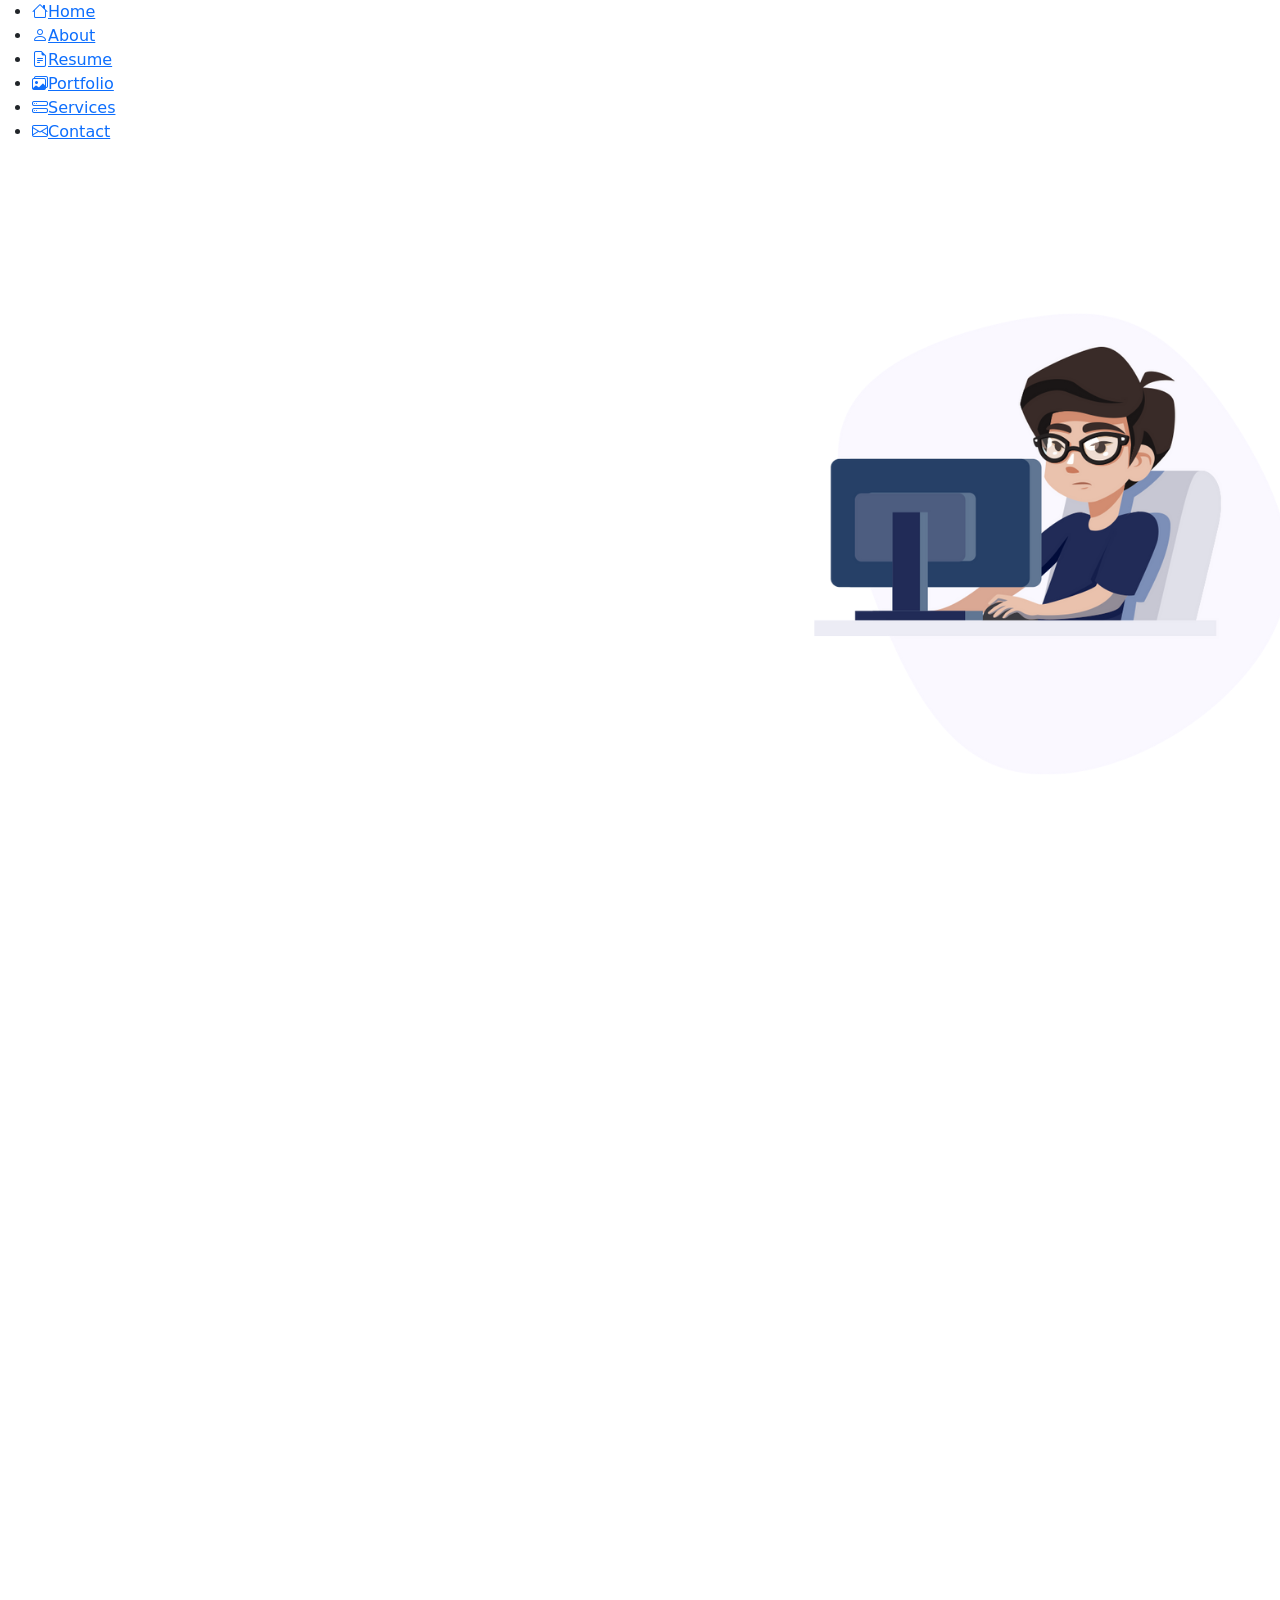
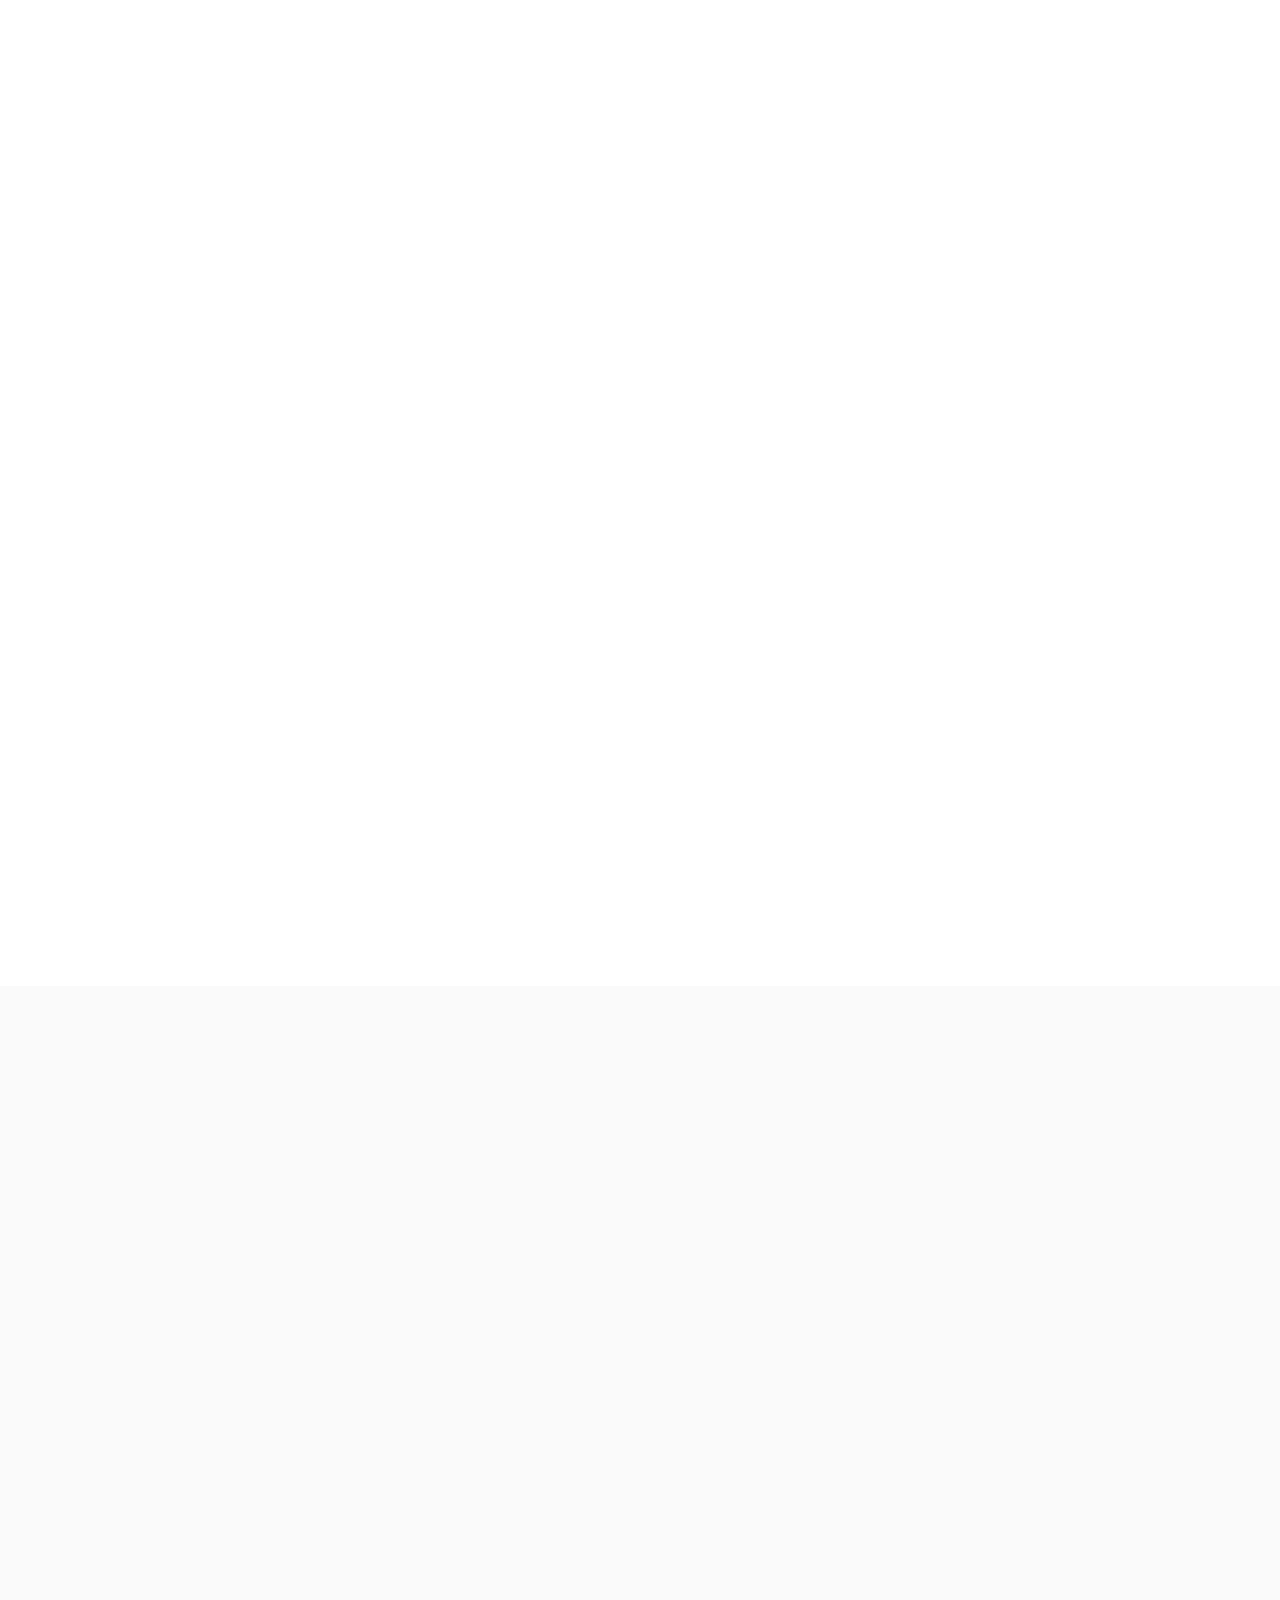
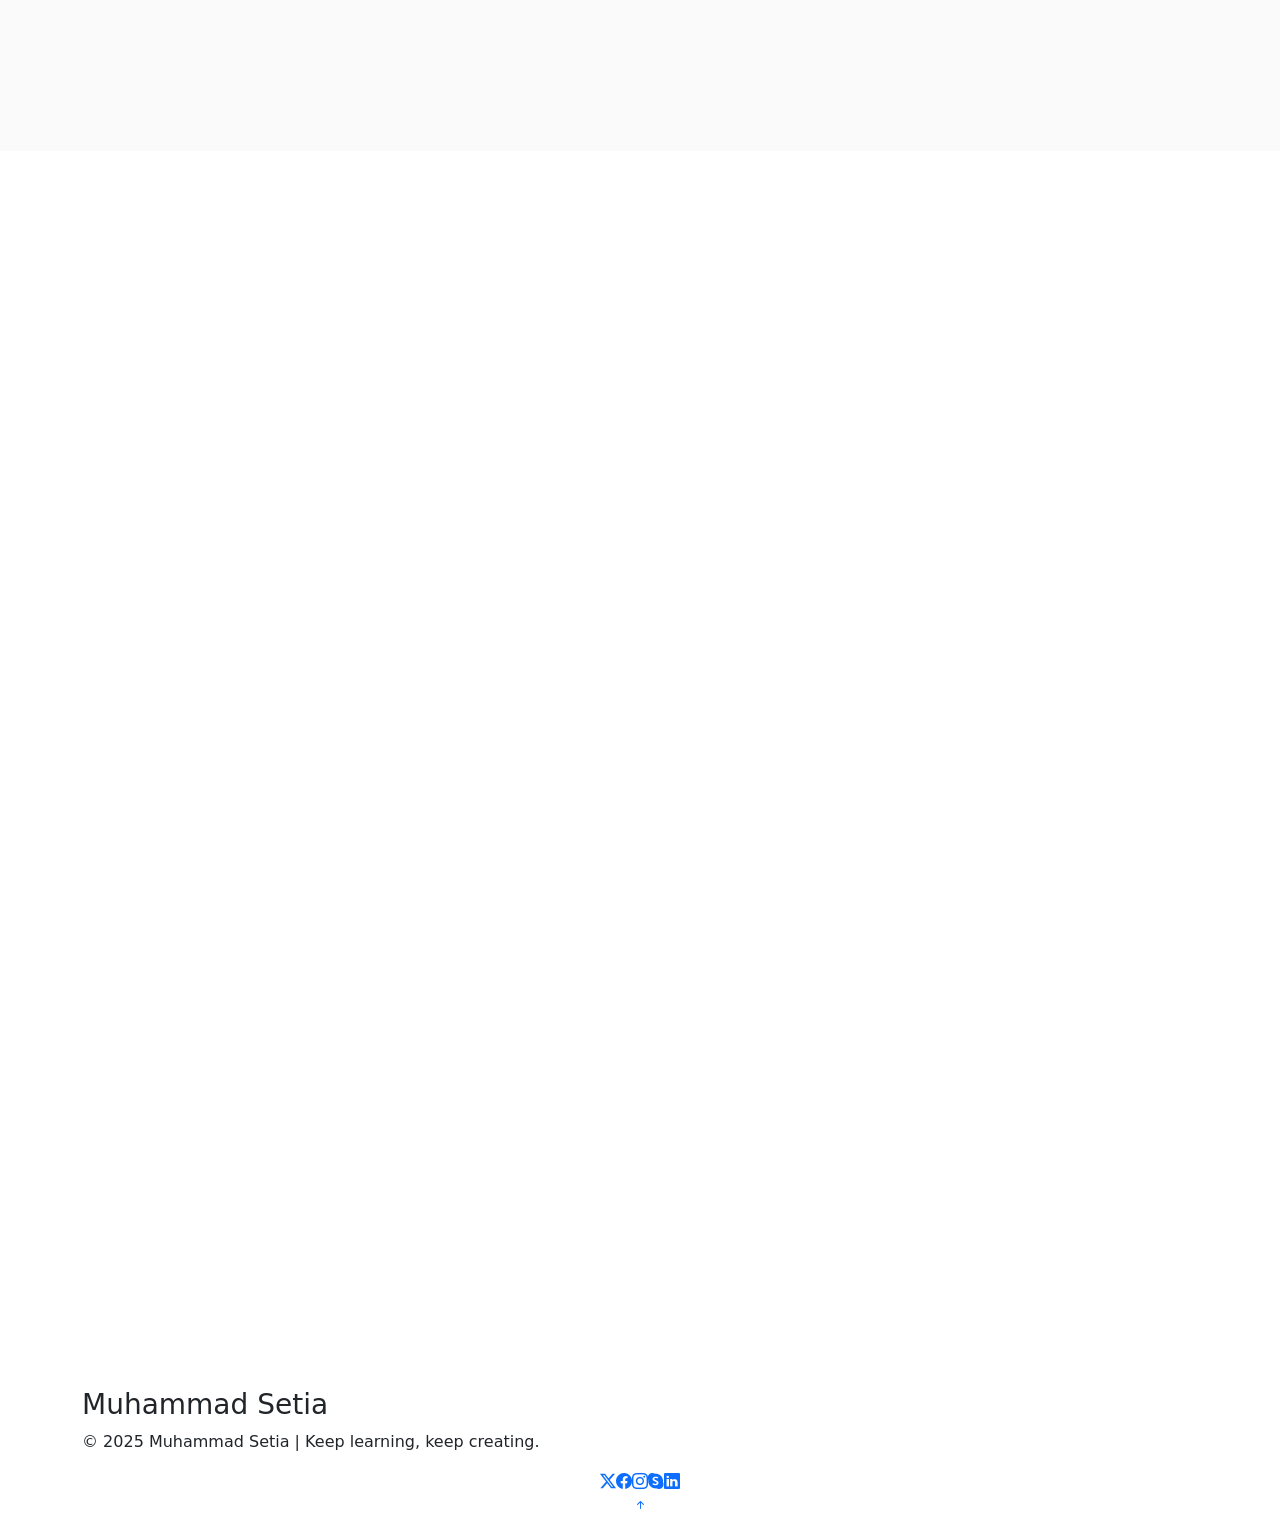
==== index.html @ 5c18238d "first" ====
<!DOCTYPE html>
<html lang="en">

<head>
  <meta charset="utf-8">
  <meta content="width=device-width, initial-scale=1.0" name="viewport">
  <title>Portofolio Muhammad Setia</title>
  <meta content="" name="description">
  <meta content="" name="keywords">

  <!-- Favicons -->
  <link href="assets/img/favicon.png" rel="icon">
  <link href="assets/img/apple-touch-icon.png" rel="apple-touch-icon">

  <!-- Fonts -->
  <link href="https://fonts.googleapis.com" rel="preconnect">
  <link href="https://fonts.gstatic.com" rel="preconnect" crossorigin>
  <link href="https://fonts.googleapis.com/css2?family=Roboto:ital,wght@0,100;0,300;0,400;0,500;0,700;0,900;1,100;1,300;1,400;1,500;1,700;1,900&family=Poppins:ital,wght@0,100;0,200;0,300;0,400;0,500;0,600;0,700;0,800;0,900;1,100;1,200;1,300;1,400;1,500;1,600;1,700;1,800;1,900&family=Raleway:ital,wght@0,100;0,200;0,300;0,400;0,500;0,600;0,700;0,800;0,900;1,100;1,200;1,300;1,400;1,500;1,600;1,700;1,800;1,900&display=swap" rel="stylesheet">

  <!-- Vendor CSS Files -->
  <link href="assets/vendor/bootstrap/css/bootstrap.min.css" rel="stylesheet">
  <link href="assets/vendor/bootstrap-icons/bootstrap-icons.css" rel="stylesheet">
  <link href="assets/vendor/aos/aos.css" rel="stylesheet">
  <link href="assets/vendor/glightbox/css/glightbox.min.css" rel="stylesheet">
  <link href="assets/vendor/swiper/swiper-bundle.min.css" rel="stylesheet">

  <!-- Main CSS File -->
  <link href="assets/css/main.css" rel="stylesheet">

</head>

<body class="index-page">

  <header id="header" class="header d-flex flex-column justify-content-center">

    <i class="header-toggle d-xl-none bi bi-list"></i>

    <nav id="navmenu" class="navmenu">
      <ul>
        <li><a href="#hero" class="active"><i class="bi bi-house navicon"></i><span>Home</span></a></li>
        <li><a href="#about"><i class="bi bi-person navicon"></i><span>About</span></a></li>
        <li><a href="#resume"><i class="bi bi-file-earmark-text navicon"></i><span>Resume</span></a></li>
        <li><a href="#portfolio"><i class="bi bi-images navicon"></i><span>Portfolio</span></a></li>
        <li><a href="#services"><i class="bi bi-hdd-stack navicon"></i><span>Services</span></a></li>
        <li><a href="#contact"><i class="bi bi-envelope navicon"></i><span>Contact</span></a></li>
      </ul>
    </nav>

  </header>

  <main class="main">

    <!-- Hero Section -->
    <section id="hero" class="hero section light-background">

      <img src="desain-ms.png" alt="">

      <div class="container" data-aos="zoom-out">
        <div class="row justify-content-center">
          <div class="col-lg-9">
            <h2>I'm Muhammad Setia</h2>
            <p>I'm a <span class="typed" data-typed-items="Web Developer, Freelancer, Programmer, Full Stack Developer">Programmer</span><span class="typed-cursor typed-cursor--blink" aria-hidden="true"></span></p>
            <div class="social-links">
              <a href="#"><i class="bi bi-twitter-x"></i></a>
              <a href="#"><i class="bi bi-facebook"></i></a>
              <a href="#"><i class="bi bi-instagram"></i></a>
              <a href="#"><i class="bi bi-linkedin"></i></a>
            </div>
          </div>
        </div>
      </div>

    </section><!-- /Hero Section -->

    <!-- About Section -->
    <section id="about" class="about section">

      <!-- Section Title -->
      <div class="container section-title" data-aos="fade-up">
        <h2>About</h2>
        <p>Saya adalah siswa SMK jurusan Pengembangan Perangkat Lunak dan Gim (PPLG) yang memiliki minat tinggi dalam bidang pemrograman, pengembangan web, dan teknologi informasi. Saya senang mempelajari hal-hal baru dan mengembangkan keterampilan dalam membuat aplikasi maupun sistem yang bermanfaat. </p>
      </div><!-- End Section Title -->

      <div class="container" data-aos="fade-up" data-aos-delay="100">

        <div class="row gy-4 justify-content-center">
          <div class="col-lg-4">
            <img src="gueh.jpg" class="img-fluid" alt="">
          </div>
          <div class="col-lg-8 content">
            <h2>Biodata saya </h2>
            <div class="row">
              <div class="col-lg-6">
                <ul>
                  <li><i class="bi bi-chevron-right"></i> <strong>Birthday:</strong> <span>17 Mei 2009</span></li>
                  <li><i class="bi bi-chevron-right"></i> <strong>Website:</strong> <span>www.simaput.sch.id</span></li>
                  <li><i class="bi bi-chevron-right"></i> <strong>Phone:</strong> <span>+62 819 4402 6350</span></li>
                  <li><i class="bi bi-chevron-right"></i> <strong>City:</strong> <span>Bandung, Indonesia</span></li>
                </ul>
              </div>
              <div class="col-lg-6">
                <ul>
                  <li><i class="bi bi-chevron-right"></i> <strong>Age:</strong> <span>16</span></li>
                  <li><i class="bi bi-chevron-right"></i> <strong>Degree:</strong> <span>Junior</span></li>
                  <li><i class="bi bi-chevron-right"></i> <strong>Email:</strong> <span>Msb.muhammad17@Gmail.com</span></li>
                  <li><i class="bi bi-chevron-right"></i> <strong>Freelance:</strong> <span>Available</span></li>
                </ul>
              </div>
            </div>
            <p class="py-3">
              <!-- ini adalah untuk teks -->
            </p>
          </div>
        </div>

      </div>

    </section><!-- /About Section -->

    <!-- Stats Section -->
    <section id="stats" class="stats section">

      <div class="container" data-aos="fade-up" data-aos-delay="100">

        <div class="row gy-4">

          <!-- <div class="col-lg-3 col-md-6 d-flex flex-column align-items-center">
            <i class="bi bi-emoji-smile"></i>
            <div class="stats-item">
              <span data-purecounter-start="0" data-purecounter-end="232" data-purecounter-duration="1" class="purecounter"></span>
              <p>Happy Clients</p>
            </div>
          </div End Stats Item 

          <div class="col-lg-3 col-md-6 d-flex flex-column align-items-center">
            <i class="bi bi-journal-richtext"></i>
            <div class="stats-item">
              <span data-purecounter-start="0" data-purecounter-end="521" data-purecounter-duration="1" class="purecounter"></span>
              <p>Projects</p>
            </div>
          </div> End Stats Item 

          <div class="col-lg-3 col-md-6 d-flex flex-column align-items-center">
            <i class="bi bi-headset"></i>
            <div class="stats-item">
              <span data-purecounter-start="0" data-purecounter-end="1463" data-purecounter-duration="1" class="purecounter"></span>
              <p>Hours Of Support</p>
            </div>
          </div> End Stats Item 

          <div class="col-lg-3 col-md-6 d-flex flex-column align-items-center">
            <i class="bi bi-people"></i>
            <div class="stats-item">
              <span data-purecounter-start="0" data-purecounter-end="15" data-purecounter-duration="1" class="purecounter"></span>
              <p>Hard Workers</p>
            </div>
          </div>End Stats Item -->

        </div>

      </div>

    </section><!-- /Stats Section -->

    <!-- Skills Section -->
    <section id="skills" class="skills section">

      <!-- Section Title -->
      <div class="container section-title" data-aos="fade-up">
        <h2>Skills</h2>
        <p>ini adalah daftar keterampilan saya</p>
      </div><!-- End Section Title -->

      <div class="container" data-aos="fade-up" data-aos-delay="100">

        <div class="row skills-content skills-animation">

          <div class="col-lg-6">

            <div class="progress">
              <span class="skill"><span>HTML</span> <i class="val">100%</i></span>
              <div class="progress-bar-wrap">
                <div class="progress-bar" role="progressbar" aria-valuenow="100" aria-valuemin="0" aria-valuemax="100"></div>
              </div>
            </div><!-- End Skills Item -->

            <div class="progress">
              <span class="skill"><span>CSS</span> <i class="val">90%</i></span>
              <div class="progress-bar-wrap">
                <div class="progress-bar" role="progressbar" aria-valuenow="90" aria-valuemin="0" aria-valuemax="100"></div>
              </div>
            </div><!-- End Skills Item -->

            <div class="progress">
              <span class="skill"><span>JavaScript</span> <i class="val">75%</i></span>
              <div class="progress-bar-wrap">
                <div class="progress-bar" role="progressbar" aria-valuenow="75" aria-valuemin="0" aria-valuemax="100"></div>
              </div>
            </div><!-- End Skills Item -->

          </div>

          <div class="col-lg-6">

            <div class="progress">
              <span class="skill"><span>PHP</span> <i class="val">80%</i></span>
              <div class="progress-bar-wrap">
                <div class="progress-bar" role="progressbar" aria-valuenow="80" aria-valuemin="0" aria-valuemax="100"></div>
              </div>
            </div><!-- End Skills Item -->

            <div class="progress">
              <span class="skill"><span>WordPress/CMS</span> <i class="val">90%</i></span>
              <div class="progress-bar-wrap">
                <div class="progress-bar" role="progressbar" aria-valuenow="90" aria-valuemin="0" aria-valuemax="100"></div>
              </div>
            </div><!-- End Skills Item -->

            <div class="progress">
              <span class="skill"><span>Photoshop</span> <i class="val">55%</i></span>
              <div class="progress-bar-wrap">
                <div class="progress-bar" role="progressbar" aria-valuenow="55" aria-valuemin="0" aria-valuemax="100"></div>
              </div>
            </div><!-- End Skills Item -->

          </div>

        </div>

      </div>

    </section><!-- /Skills Section -->

    <!-- Resume Section -->
    <section id="resume" class="resume section">

      <!-- Section Title -->
      <div class="container section-title" data-aos="fade-up">
        <h2>Resume</h2>
        <p>ini adalah perjalanan saya</p>
      </div><!-- End Section Title -->

      <div class="container">

        <div class="row">

<div class="col-lg-6" data-aos="fade-up" data-aos-delay="100">
  <h3 class="resume-title">Ringkasan</h3>
  <div class="resume-item pb-0">
    <h4>Muhammad Setia</h4>
    <p><em>Siswa jurusan Pengembangan Perangkat Lunak dan Gim (PPLG) yang berfokus pada pengembangan web, desain antarmuka (UI/UX), dan pembuatan aplikasi berbasis web. Terbiasa menggunakan HTML, CSS, JavaScript, dan PHP untuk membangun tampilan dan fungsi website yang responsif serta menarik.</em></p>
    <ul>
      <li>Bandung, Indonesia</li>
      <li>Msb.muhammad17@gmail.com</li>
      <li>Tersedia untuk proyek freelance dan kolaborasi</li>
    </ul>
  </div>
  
  <h3 class="resume-title">Pendidikan</h3>
  <div class="resume-item">
    <h4>SMK Jurusan Pengembangan Perangkat Lunak dan Gim (PPLG)</h4>
    <h5>2023 - Sekarang</h5>
    <p><em>SMK Mahaputra</em></p>
    <p>Mempelajari dasar-dasar pemrograman, pengembangan aplikasi web, desain antarmuka, serta pengelolaan basis data menggunakan MySQL.</p>
  </div>

  <div class="resume-item">
    <h4>Pelatihan & Sertifikasi</h4>
    <h5>2024</h5>
    <p><em>Kursus Online & Pelatihan Mandiri</em></p>
    <p>Mengikuti pelatihan mandiri di bidang pengembangan web (HTML, CSS, JavaScript) dan CMS seperti WordPress untuk memperdalam kemampuan desain dan development.</p>
  </div>
</div>

<div class="col-lg-6" data-aos="fade-up" data-aos-delay="200">
  <h3 class="resume-title">Pengalaman & Proyek</h3>
  
  <div class="resume-item">
    <h4>Web Developer (Freelance)</h4>
    <h5>2024 - Sekarang</h5>
    <p><em>Proyek Mandiri & Kolaborasi Kecil</em></p>
    <ul>
      <li>Mendesain dan membangun website portofolio pribadi menggunakan HTML, CSS, dan JavaScript.</li>
      <li>Mengembangkan website makanan ringan “Snac n Pac” dengan fitur kategori makanan (manis, asin, pedas).</li>
      <li>Mengoptimalkan tampilan UI agar responsif di berbagai perangkat.</li>
    </ul>
  </div>

  <div class="resume-item">
    <h4>UI/UX Designer (Proyek Sekolah)</h4>
    <h5>2023</h5>
    <p><em>Tim Proyek RPL</em></p>
    <ul>
      <li>Membuat wireframe dan prototipe aplikasi berbasis web menggunakan Figma.</li>
      <li>Berkontribusi dalam desain antarmuka aplikasi kasir sederhana berbasis PHP dan MySQL.</li>
      <li>Bekerja sama dengan tim dalam merancang pengalaman pengguna yang lebih mudah dan efisien.</li>
    </ul>
  </div>
</div>

    </section><!-- /Resume Section -->

<!-- Portfolio Section -->
<section id="portfolio" class="portfolio section" style="padding: 60px 0; background-color: #fafafa;">
  <div class="container" data-aos="fade-up">

    <div class="section-title text-center mb-5">
      <h2>Portfolio</h2>
      <p>Kumpulan hasil karya saya dalam bidang desain web, UI/UX, dan proyek teknologi sederhana.</p>
    </div>

    <ul class="nav justify-content-center mb-4" id="portfolio-filters">
      <li class="nav-item mx-2"><a class="nav-link active" href="#" data-filter="all">Semua</a></li>
      <li class="nav-item mx-2"><a class="nav-link" href="#" data-filter="web">Web Design</a></li>
      <li class="nav-item mx-2"><a class="nav-link" href="#" data-filter="hardware">Hardware</a></li>
      <li class="nav-item mx-2"><a class="nav-link" href="#" data-filter="bootstrap">Game</a></li>
    </ul>

    <div class="row g-4" id="portfolio-container">

      <!-- Web Design -->
      <div class="col-lg-4 col-md-6 portfolio-item" data-category="web">
        <div class="card border-0 shadow-sm h-100">
          <img src="snac n pac.JPG" class="card-img-top" alt="Website Snac n Pac">
          <div class="card-body text-center">
            <h5 class="card-title">Website Snac n Pac</h5>
            <p class="card-text">Website makanan ringan dengan kategori rasa manis, asin, dan pedas.</p>
            <a href="assets/img/portfolio/snac n pac.JPG" class="btn btn-outline-primary btn-sm" target="_blank">Lihat Lengkap</a>
          </div>
        </div>
      </div>

      <!-- Hardware Project -->
      <div class="col-lg-4 col-md-6 portfolio-item" data-category="hardware">
        <div class="card border-0 shadow-sm h-100">
          <img src="arduino.jpg" class="card-img-top" alt="Alat Anti Maling">
          <div class="card-body text-center">
            <h5 class="card-title">Alat Anti Maling</h5>
            <p class="card-text">Alat keamanan sederhana berbasis Arduino Uno dan sensor gerak yang mendeteksi pergerakan mencurigakan.</p>
            <a href="assets/img/portfolio/arduino.jpg" class="btn btn-outline-primary btn-sm" target="_blank">Lihat Lengkap</a>
          </div>
        </div>
      </div>

      <!-- Bootstrap Project -->
      <div class="col-lg-4 col-md-6 portfolio-item" data-category="bootstrap">
        <div class="card border-0 shadow-sm h-100">
          <img src="portfolio.JPG" class="card-img-top" alt="Website Statis Bootstrap">
          <div class="card-body text-center">
            <h5 class="card-title">Website Statis Bootstrap</h5>
            <p class="card-text">Web portfolio pribadi yang dibuat menggunakan Bootstrap dengan desain responsif dan modern.</p>
            <a href="assets/img/portfolio/portfolio.JPG" class="btn btn-outline-primary btn-sm" target="_blank">Lihat Lengkap</a>
          </div>
        </div>
      </div>

    </div>
  </div>

  <script>
    // Filter sederhana menggunakan JavaScript
    const filters = document.querySelectorAll('#portfolio-filters a');
    const items = document.querySelectorAll('.portfolio-item');

    filters.forEach(filter => {
      filter.addEventListener('click', e => {
        e.preventDefault();
        const category = filter.getAttribute('data-filter');

        filters.forEach(f => f.classList.remove('active'));
        filter.classList.add('active');

        items.forEach(item => {
          if (category === 'all' || item.getAttribute('data-category') === category) {
            item.style.display = 'block';
          } else {
            item.style.display = 'none';
          }
        });
      });
    });
  </script>
</section>
<!-- End Portfolio Section -->


    <!-- Services Section -->
<section id="services" class="services section">

  <!-- Section Title -->
  <div class="container section-title" data-aos="fade-up">
    <h2>Layanan</h2>
    <p>Saya menyediakan berbagai layanan seputar pembuatan dan desain website, mulai dari tampilan hingga fungsionalitas yang responsif dan modern.</p>
  </div><!-- End Section Title -->

  <div class="container">

    <div class="row gy-4">

      <div class="col-lg-4 col-md-6" data-aos="fade-up" data-aos-delay="100">
        <div class="service-item item-cyan position-relative">
          <div class="icon">
            <i class="bi bi-window-stack"></i>
          </div>
          <h3>Desain UI/UX</h3>
          <p>Membuat desain antarmuka yang bersih, menarik, dan mudah digunakan untuk meningkatkan pengalaman pengguna di setiap platform.</p>
        </div>
      </div><!-- End Service Item -->

      <div class="col-lg-4 col-md-6" data-aos="fade-up" data-aos-delay="200">
        <div class="service-item item-orange position-relative">
          <div class="icon">
            <i class="bi bi-wordpress"></i>
          </div>
          <h3>Website WordPress</h3>
          <p>Membangun website menggunakan WordPress, lengkap dengan pengaturan tema, plugin, dan optimasi dasar agar siap digunakan.</p>
        </div>
      </div><!-- End Service Item -->

      <div class="col-lg-4 col-md-6" data-aos="fade-up" data-aos-delay="300">
        <div class="service-item item-teal position-relative">
          <div class="icon">
            <i class="bi bi-palette"></i>
          </div>
          <h3>Desain Grafis Web</h3>
          <p>Mendesain elemen visual seperti banner, ikon, dan ilustrasi pendukung agar tampilan website lebih menarik dan konsisten.</p>
        </div>
      </div><!-- End Service Item -->

      <div class="col-lg-4 col-md-6" data-aos="fade-up" data-aos-delay="400">
        <div class="service-item item-red position-relative">
          <div class="icon">
            <i class="bi bi-phone"></i>
          </div>
          <h3>Desain Responsif</h3>
          <p>Menyesuaikan tampilan website agar tetap rapi dan berfungsi optimal di berbagai perangkat, baik desktop maupun smartphone.</p>
        </div>
      </div><!-- End Service Item -->

      <div class="col-lg-4 col-md-6" data-aos="fade-up" data-aos-delay="500">
        <div class="service-item item-indigo position-relative">
          <div class="icon">
            <i class="bi bi-gear"></i>
          </div>
          <h3>Maintenance Website</h3>
          <p>Membantu melakukan pembaruan konten, plugin, serta memperbaiki bug kecil agar website tetap stabil dan aman digunakan.</p>
        </div>
      </div><!-- End Service Item -->

      <div class="col-lg-4 col-md-6" data-aos="fade-up" data-aos-delay="600">
        <div class="service-item item-pink position-relative">
          <div class="icon">
            <i class="bi bi-rocket"></i>
          </div>
          <h3>Optimasi Kecepatan</h3>
          <p>Meningkatkan performa website agar lebih cepat diakses dengan teknik optimasi gambar, caching, dan efisiensi kode.</p>
        </div>
      </div><!-- End Service Item -->

    </div>

  </div>

</section><!-- /Services Section -->


<!-- Testimonials Section -->
<section id="testimonials" class="testimonials section">

  <!-- Section Title -->
  <div class="container section-title" data-aos="fade-up">
    <h2>Testimonials</h2>
    <p>Beberapa komentar dari orang-orang yang pernah bekerja sama atau menggunakan hasil karya saya.</p>
  </div><!-- End Section Title -->

  <div class="container" data-aos="fade-up" data-aos-delay="100">

    <div class="swiper init-swiper">
      <script type="application/json" class="swiper-config">
        {
          "loop": true,
          "speed": 600,
          "autoplay": { "delay": 5000 },
          "slidesPerView": "auto",
          "pagination": {
            "el": ".swiper-pagination",
            "type": "bullets",
            "clickable": true
          }
        }
      </script>
      <div class="swiper-wrapper">

        <!-- Testimoni 1 -->
        <div class="swiper-slide">
          <div class="testimonial-item">
            <div class="row gy-4 justify-content-center">
              <div class="col-lg-6">
                <div class="testimonial-content">
                  <p>
                    <i class="bi bi-quote quote-icon-left"></i>
                    <span>Setia orangnya sabar dan detail waktu bantuin saya bikin website portfolio. Hasilnya sesuai keinginan, tampilannya clean dan responsif.</span>
                    <i class="bi bi-quote quote-icon-right"></i>
                  </p>
                  <h3>Rizky </h3>
                  <h4>Teman Sekelas / Klien Website Pribadi</h4>
                  <div class="stars">
                    <i class="bi bi-star-fill"></i><i class="bi bi-star-fill"></i><i class="bi bi-star-fill"></i><i class="bi bi-star-fill"></i><i class="bi bi-star-fill"></i>
                  </div>
                </div>
              </div>
              <div class="col-lg-2 text-center">
                <img src="" class="img-fluid testimonial-img" alt="Rizky ">
              </div>
            </div>
          </div>
        </div><!-- End testimonial item -->

        <!-- Testimoni 2 -->
        <div class="swiper-slide">
          <div class="testimonial-item">
            <div class="row gy-4 justify-content-center">
              <div class="col-lg-6">
                <div class="testimonial-content">
                  <p>
                    <i class="bi bi-quote quote-icon-left"></i>
                    <span>Waktu kerja bareng di proyek aplikasi kasir sekolah, Setia cepat tanggap kalau ada revisi dan selalu kasih ide yang bagus.</span>
                    <i class="bi bi-quote quote-icon-right"></i>
                  </p>
                  <h3>Kyo</h3>
                  <h4>Rekan Tim Proyek RPL</h4>
                  <div class="stars">
                    <i class="bi bi-star-fill"></i><i class="bi bi-star-fill"></i><i class="bi bi-star-fill"></i><i class="bi bi-star-fill"></i><i class="bi bi-star-fill"></i>
                  </div>
                </div>
              </div>  
              <div class="col-lg-2 text-center">
                <img src="" class="img-fluid testimonial-img" alt="Kyo">
              </div>
            </div>
          </div>
        </div><!-- End testimonial item -->

        <!-- Testimoni 3 -->
        <div class="swiper-slide">
          <div class="testimonial-item">
            <div class="row gy-4 justify-content-center">
              <div class="col-lg-6">
                <div class="testimonial-content">
                  <p>
                    <i class="bi bi-quote quote-icon-left"></i>
                    <span>Setia punya ide desain yang fresh dan bisa menyesuaikan kebutuhan user. Website yang dia buat tampil menarik tapi tetap ringan.</span>
                    <i class="bi bi-quote quote-icon-right"></i>
                  </p>
                  <h3>Pak Taufik</h3>
                  <h4>Guru Pembimbing RPL</h4>
                  <div class="stars">
                    <i class="bi bi-star-fill"></i><i class="bi bi-star-fill"></i><i class="bi bi-star-fill"></i><i class="bi bi-star-fill"></i><i class="bi bi-star-fill"></i>
                  </div>
                </div>
              </div>
              <div class="col-lg-2 text-center">
                <img src="" class="img-fluid testimonial-img" alt="Pak Taufik">
              </div>
            </div>
          </div>
        </div><!-- End testimonial item -->

      </div>
      <div class="swipe" ></div>


    <!-- Contact Section -->
    <section id="contact" class="contact section">

      <!-- Section Title -->
      <div class="container section-title" data-aos="fade-up">
        <h2>Contact</h2>
        <p>hubungi saya disini </p>
      </div><!-- End Section Title -->

      <div class="container" data-aos="fade" data-aos-delay="100">

        <div class="row gy-4">

          <div class="col-lg-4">
            <div class="info-item d-flex" data-aos="fade-up" data-aos-delay="200">
              <i class="bi bi-geo-alt flex-shrink-0"></i>
              <div>
                <h3>Address</h3>
                <p>Desa sukamukti, Kec. katapang, Kab. bandung</p>
              </div>
            </div><!-- End Info Item -->

            <div class="info-item d-flex" data-aos="fade-up" data-aos-delay="300">
              <i class="bi bi-telephone flex-shrink-0"></i>
              <div>
                <h3>Call Us</h3>
                <p>+62 819 4402 6350</p>
              </div>
            </div><!-- End Info Item -->

            <div class="info-item d-flex" data-aos="fade-up" data-aos-delay="400">
              <i class="bi bi-envelope flex-shrink-0"></i>
              <div>
                <h3>Email Us</h3>
                <p>msb.muhammad17@gmail.com</p>
              </div>
            </div><!-- End Info Item -->

          </div>

          <div class="col-lg-8">
            <form action="forms/contact.php" method="post" class="php-email-form" data-aos="fade-up" data-aos-delay="200">
              <div class="row gy-4">

                <div class="col-md-6">
                  <input type="text" name="name" class="form-control" placeholder="Your Name" required="">
                </div>

                <div class="col-md-6 ">
                  <input type="email" class="form-control" name="email" placeholder="Your Email" required="">
                </div>

                <div class="col-md-12">
                  <input type="text" class="form-control" name="subject" placeholder="Subject" required="">
                </div>

                <div class="col-md-12">
                  <textarea class="form-control" name="message" rows="6" placeholder="Message" required=""></textarea>
                </div>

                <div class="col-md-12 text-center">
                  <div class="loading">Loading</div>
                  <div class="error-message"></div>
                  <div class="sent-message">Your message has been sent. Thank you!</div>

                  <button type="submit">Send Message</button>
                </div>

              </div>
            </form>
          </div><!-- End Contact Form -->

        </div>

      </div>

    </section><!-- /Contact Section -->

  </main>

  <footer id="footer" class="footer position-relative light-background">
    <div class="container">
      <h3 class="sitename">Muhammad Setia</h3>
  <p>© 2025 Muhammad Setia | Keep learning, keep creating.</p>
      <div class="social-links d-flex justify-content-center">
        <a href=""><i class="bi bi-twitter-x"></i></a>
        <a href=""><i class="bi bi-facebook"></i></a>
        <a href=""><i class="bi bi-instagram"></i></a>
        <a href=""><i class="bi bi-skype"></i></a>
        <a href=""><i class="bi bi-linkedin"></i></a>
      </div>
      <!-- <div class="container">
        <div class="copyright">
          <span>Copyright</span> <strong class="px-1 sitename">Alex Smith</strong> <span>All Rights Reserved</span>
        </div>
        <div class="credits">
          Designed by <a href="https://bootstrapmade.com/">BootstrapMade</a> Distribuited by <a href="https://themewagon.com">ThemeWagon</a>
        </div>
      </div>
    </div>
  </footer> -->

  <!-- Scroll Top -->
  <a href="#" id="scroll-top" class="scroll-top d-flex align-items-center justify-content-center"><i class="bi bi-arrow-up-short"></i></a>

  <!-- Preloader -->
  <div id="preloader"></div>

  <!-- Vendor JS Files -->
  <script src="assets/vendor/bootstrap/js/bootstrap.bundle.min.js"></script>
  <script src="assets/vendor/php-email-form/validate.js"></script>
  <script src="assets/vendor/aos/aos.js"></script>
  <script src="assets/vendor/typed.js/typed.umd.js"></script>
  <script src="assets/vendor/purecounter/purecounter_vanilla.js"></script>
  <script src="assets/vendor/waypoints/noframework.waypoints.js"></script>
  <script src="assets/vendor/glightbox/js/glightbox.min.js"></script>
  <script src="assets/vendor/imagesloaded/imagesloaded.pkgd.min.js"></script>
  <script src="assets/vendor/isotope-layout/isotope.pkgd.min.js"></script>
  <script src="assets/vendor/swiper/swiper-bundle.min.js"></script>

  <!-- Main JS File -->
  <script src="assets/js/main.js"></script>
  
</body>

</html>
---- assets/css/main.css ----
/**
* Template Name: MyResume
* Template URL: https://bootstrapmade.com/free-html-bootstrap-template-my-resume/
* Updated: Jun 29 2024 with Bootstrap v5.3.3
* Author: BootstrapMade.com
* License: https://bootstrapmade.com/license/
*/

/*--------------------------------------------------------------
# Font & Color Variables
# Help: https://bootstrapmade.com/color-system/
--------------------------------------------------------------*/
/* Fonts */
:root {
  --default-font: "Roboto",  system-ui, -apple-system, "Segoe UI", Roboto, "Helvetica Neue", Arial, "Noto Sans", "Liberation Sans", sans-serif, "Apple Color Emoji", "Segoe UI Emoji", "Segoe UI Symbol", "Noto Color Emoji";
  --heading-font: "Raleway",  sans-serif;
  --nav-font: "Poppins",  sans-serif;
}

/* Global Colors - The following color variables are used throughout the website. Updating them here will change the color scheme of the entire website */
:root { 
  --background-color: #ffffff; /* Background color for the entire website, including individual sections */
  --default-color: #272829; /* Default color used for the majority of the text content across the entire website */
  --heading-color: #45505b; /* Color for headings, subheadings and title throughout the website */
  --accent-color: #0563bb; /* Accent color that represents your brand on the website. It's used for buttons, links, and other elements that need to stand out */
  --surface-color: #ffffff; /* The surface color is used as a background of boxed elements within sections, such as cards, icon boxes, or other elements that require a visual separation from the global background. */
  --contrast-color: #ffffff; /* Contrast color for text, ensuring readability against backgrounds of accent, heading, or default colors. */
}

/* Nav Menu Colors - The following color variables are used specifically for the navigation menu. They are separate from the global colors to allow for more customization options */
:root {
  --nav-color: #45505b;  /* The default color of the main navmenu links */
  --nav-hover-color: #0563bb; /* Applied to main navmenu links when they are hovered over or active */
  --nav-mobile-background-color: #ffffff; /* Used as the background color for mobile navigation menu */
  --nav-dropdown-background-color: #ffffff; /* Used as the background color for dropdown items that appear when hovering over primary navigation items */
  --nav-dropdown-color: #212529; /* Used for navigation links of the dropdown items in the navigation menu. */
  --nav-dropdown-hover-color: #0563bb; /* Similar to --nav-hover-color, this color is applied to dropdown navigation links when they are hovered over. */
}

/* Color Presets - These classes override global colors when applied to any section or element, providing reuse of the sam color scheme. */

.light-background {
  --background-color: #f9f9f9;
  --surface-color: #ffffff;
}

.dark-background {
  --background-color: #060606;
  --default-color: #ffffff;
  --heading-color: #ffffff;
  --surface-color: #252525;
  --contrast-color: #ffffff;
}

/* Smooth scroll */
:root {
  scroll-behavior: smooth;
}

/*--------------------------------------------------------------
# General Styling & Shared Classes
--------------------------------------------------------------*/
body {
  color: var(--default-color);
  background-color: var(--background-color);
  font-family: var(--default-font);
}

a {
  color: var(--accent-color);
  text-decoration: none;
  transition: 0.3s;
}

a:hover {
  color: color-mix(in srgb, var(--accent-color), transparent 25%);
  text-decoration: none;
}

h1,
h2,
h3,
h4,
h5,
h6 {
  color: var(--heading-color);
  font-family: var(--heading-font);
}

/* PHP Email Form Messages
------------------------------*/
.php-email-form .error-message {
  display: none;
  background: #df1529;
  color: #ffffff;
  text-align: left;
  padding: 15px;
  margin-bottom: 24px;
  font-weight: 600;
}

.php-email-form .sent-message {
  display: none;
  color: #ffffff;
  background: #059652;
  text-align: center;
  padding: 15px;
  margin-bottom: 24px;
  font-weight: 600;
}

.php-email-form .loading {
  display: none;
  background: var(--surface-color);
  text-align: center;
  padding: 15px;
  margin-bottom: 24px;
}

.php-email-form .loading:before {
  content: "";
  display: inline-block;
  border-radius: 50%;
  width: 24px;
  height: 24px;
  margin: 0 10px -6px 0;
  border: 3px solid var(--accent-color);
  border-top-color: var(--surface-color);
  animation: php-email-form-loading 1s linear infinite;
}

@keyframes php-email-form-loading {
  0% {
    transform: rotate(0deg);
  }

  100% {
    transform: rotate(360deg);
  }
}

/*--------------------------------------------------------------
# Global Header
--------------------------------------------------------------*/
.header {
  color: var(--default-color);
  position: fixed;
  top: 0;
  left: 0;
  bottom: 0;
  padding: 0 15px;
  transition: all ease-in-out 0.3s;
  overflow-y: auto;
  z-index: 997;
  min-width: 200px;
}

@media (max-width: 1199px) {
  .header {
    background-color: var(--background-color);
    border-right: 1px solid color-mix(in srgb, var(--default-color), transparent 90%);
    width: 300px;
    left: -100%;
  }
}

@media (min-width: 1200px) and (max-width: 1600px) {
  .header~main {
    margin-left: 160px;
  }

  .header~main .hero {
    margin-left: -160px;
    width: 100vw;
  }
}

.header.header-show {
  left: 0;
}

.header .header-toggle {
  color: var(--contrast-color);
  background-color: var(--accent-color);
  font-size: 22px;
  display: flex;
  align-items: center;
  justify-content: center;
  width: 40px;
  height: 40px;
  border-radius: 50%;
  cursor: pointer;
  position: fixed;
  top: 15px;
  right: 15px;
  z-index: 9999;
  transition: background-color 0.3s;
}

.header .header-toggle:hover {
  color: var(--contrast-color);
  background-color: color-mix(in srgb, var(--accent-color) 90%, white 15%);
}

/*--------------------------------------------------------------
# Navigation Menu
--------------------------------------------------------------*/
.navmenu {
  padding: 0;
  z-index: 9997;
}

.navmenu ul {
  list-style: none;
  padding: 0 0 20px 0;
  margin: 0;
  width: 140px;
}

.navmenu a,
.navmenu a:focus {
  color: var(--nav-color);
  font-family: var(--nav-font);
  display: flex;
  align-items: center;
  padding: 10px 18px;
  margin-bottom: 8px;
  font-size: 15px;
  border-radius: 50px;
  background: color-mix(in srgb, var(--default-color), transparent 92%);
  height: 56px;
  width: 100%;
  overflow: hidden;
  transition: 0.3s;
}

.navmenu a i,
.navmenu a:focus i {
  font-size: 20px;
}

.navmenu a span,
.navmenu a:focus span {
  padding: 0 5px 0 7px;
}

@media (min-width: 992px) {

  .navmenu a,
  .navmenu a:focus {
    max-width: 56px;
  }

  .navmenu a span,
  .navmenu a:focus span {
    display: none;
  }
}

.navmenu a:hover,
.navmenu .active,
.navmenu .active:focus,
.navmenu li:hover>a {
  color: var(--contrast-color);
  background: var(--nav-hover-color);
}

.navmenu a:hover,
.navmenu li:hover>a {
  max-width: 100%;
  color: var(--contrast-color);
}

.navmenu a:hover span,
.navmenu li:hover>a span {
  display: block;
}

/*--------------------------------------------------------------
# Global Footer
--------------------------------------------------------------*/
.footer {
  color: var(--default-color);
  background-color: var(--background-color);
  font-size: 14px;
  text-align: center;
  padding: 30px 0;
  position: relative;
}

.footer h3 {
  font-size: 36px;
  font-weight: 700;
  position: relative;
  padding: 0;
  margin: 0 0 15px 0;
}

.footer p {
  font-size: 15;
  font-style: italic;
  padding: 0;
  margin: 0 0 30px 0;
}

.footer .social-links {
  margin: 0 0 30px 0;
}

.footer .social-links a {
  font-size: 16px;
  display: flex;
  align-items: center;
  justify-content: center;
  background: var(--accent-color);
  color: var(--contrast-color);
  line-height: 1;
  margin: 0 4px;
  border-radius: 50%;
  text-align: center;
  width: 36px;
  height: 36px;
  transition: 0.3s;
}

.footer .social-links a:hover {
  background: color-mix(in srgb, var(--accent-color), transparent 20%);
  text-decoration: none;
}

.footer .copyright {
  padding-top: 25px;
  border-top: 1px solid color-mix(in srgb, var(--default-color), transparent 90%);
}

.footer .credits {
  font-size: 13px;
  padding-top: 5px;
}

/*--------------------------------------------------------------
# Preloader
--------------------------------------------------------------*/
#preloader {
  position: fixed;
  inset: 0;
  z-index: 999999;
  overflow: hidden;
  background: var(--background-color);
  transition: all 0.6s ease-out;
}

#preloader:before {
  content: "";
  position: fixed;
  top: calc(50% - 30px);
  left: calc(50% - 30px);
  border: 6px solid #ffffff;
  border-color: var(--accent-color) transparent var(--accent-color) transparent;
  border-radius: 50%;
  width: 60px;
  height: 60px;
  animation: animate-preloader 1.5s linear infinite;
}

@keyframes animate-preloader {
  0% {
    transform: rotate(0deg);
  }

  100% {
    transform: rotate(360deg);
  }
}

/*--------------------------------------------------------------
# Scroll Top Button
--------------------------------------------------------------*/
.scroll-top {
  position: fixed;
  visibility: hidden;
  opacity: 0;
  right: 15px;
  bottom: -15px;
  z-index: 99999;
  background-color: var(--accent-color);
  width: 44px;
  height: 44px;
  border-radius: 50px;
  transition: all 0.4s;
}

.scroll-top i {
  font-size: 24px;
  color: var(--contrast-color);
  line-height: 0;
}

.scroll-top:hover {
  background-color: color-mix(in srgb, var(--accent-color), transparent 20%);
  color: var(--contrast-color);
}

.scroll-top.active {
  visibility: visible;
  opacity: 1;
  bottom: 15px;
}

/*--------------------------------------------------------------
# Disable aos animation delay on mobile devices
--------------------------------------------------------------*/
@media screen and (max-width: 768px) {
  [data-aos-delay] {
    transition-delay: 0 !important;
  }
}

/*--------------------------------------------------------------
# Global Page Titles & Breadcrumbs
--------------------------------------------------------------*/
.page-title {
  --background-color: color-mix(in srgb, var(--default-color), transparent 96%);
  color: var(--default-color);
  background-color: var(--background-color);
  padding: 20px 0;
  position: relative;
}

.page-title h1 {
  font-size: 28px;
  font-weight: 700;
  margin: 0;
}

.page-title .breadcrumbs ol {
  display: flex;
  flex-wrap: wrap;
  list-style: none;
  padding: 0 0 10px 0;
  margin: 0;
  font-size: 14px;
  font-weight: 400;
}

.page-title .breadcrumbs ol li+li {
  padding-left: 10px;
}

.page-title .breadcrumbs ol li+li::before {
  content: "/";
  display: inline-block;
  padding-right: 10px;
  color: color-mix(in srgb, var(--default-color), transparent 70%);
}

/*--------------------------------------------------------------
# Global Sections
--------------------------------------------------------------*/
section,
.section {
  color: var(--default-color);
  background-color: var(--background-color);
  padding: 60px 0;
  overflow: clip;
}

/*--------------------------------------------------------------
# Global Section Titles
--------------------------------------------------------------*/
.section-title {
  text-align: center;
  padding-bottom: 60px;
  position: relative;
}

.section-title h2 {
  font-size: 32px;
  font-weight: 700;
  margin-bottom: 20px;
  padding-bottom: 20px;
  position: relative;
}

.section-title h2:before {
  content: "";
  position: absolute;
  display: block;
  width: 160px;
  height: 1px;
  background: color-mix(in srgb, var(--default-color), transparent 60%);
  left: 0;
  right: 0;
  bottom: 1px;
  margin: auto;
}

.section-title h2::after {
  content: "";
  position: absolute;
  display: block;
  width: 60px;
  height: 3px;
  background: var(--accent-color);
  left: 0;
  right: 0;
  bottom: 0;
  margin: auto;
}

.section-title p {
  margin-bottom: 0;
}

/*--------------------------------------------------------------
# Hero Section
--------------------------------------------------------------*/
.hero {
  width: 100%;
  min-height: 100vh;
  position: relative;
  padding: 80px 0;
  display: flex;
  align-items: center;
  justify-content: center;
}

.hero img {
  position: absolute;
  inset: 0;
  display: block;
  width: 100%;
  height: 100%;
  object-fit: cover;
  z-index: 1;
}

.hero:before {
  content: "";
  background: color-mix(in srgb, var(--background-color), transparent 30%);
  position: absolute;
  inset: 0;
  z-index: 2;
}

.hero .container {
  position: relative;
  z-index: 3;
}

.hero h2 {
  margin: 0;
  font-size: 64px;
  font-weight: 700;
}

.hero p {
  margin: 5px 0 0 0;
  font-size: 26px;
}

.hero p span {
  letter-spacing: 1px;
  border-bottom: 2px solid var(--accent-color);
}

.hero .social-links {
  margin-top: 25px;
}

.hero .social-links a {
  font-size: 20px;
  display: inline-block;
  color: color-mix(in srgb, var(--default-color), transparent 30%);
  line-height: 1;
  margin-right: 20px;
  transition: 0.3s;
}

.hero .social-links a:hover {
  color: var(--accent-color);
}

@media (max-width: 768px) {
  .hero h2 {
    font-size: 32px;
  }

  .hero p {
    font-size: 20px;
  }
}

/*--------------------------------------------------------------
# About Section
--------------------------------------------------------------*/
.about .content h2 {
  font-weight: 700;
  font-size: 24px;
}

.about .content ul {
  list-style: none;
  padding: 0;
}

.about .content ul li {
  margin-bottom: 20px;
  display: flex;
  align-items: center;
}

.about .content ul strong {
  margin-right: 10px;
}

.about .content ul i {
  font-size: 16px;
  margin-right: 5px;
  color: var(--accent-color);
  line-height: 0;
}

/*--------------------------------------------------------------
# Stats Section
--------------------------------------------------------------*/
.stats i {
  background-color: var(--accent-color);
  color: var(--contrast-color);
  width: 54px;
  height: 54px;
  font-size: 24px;
  border-radius: 50px;
  display: inline-flex;
  align-items: center;
  justify-content: center;
  position: relative;
  z-index: 1;
}

.stats .stats-item {
  margin-top: 10px;
  width: 100%;
  position: relative;
  text-align: center;
  z-index: 0;
}

.stats .stats-item span {
  font-size: 36px;
  display: block;
  font-weight: 700;
  color: color-mix(in srgb, var(--default-color), transparent 20%);
}

.stats .stats-item p {
  padding: 0;
  margin: 0;
  color: color-mix(in srgb, var(--default-color), transparent 50%);
  font-size: 16px;
}

/*--------------------------------------------------------------
# Skills Section
--------------------------------------------------------------*/
.skills .progress {
  height: 60px;
  display: block;
  background: none;
  border-radius: 0;
}

.skills .progress .skill {
  color: var(--heading-color);
  padding: 0;
  margin: 0 0 6px 0;
  text-transform: uppercase;
  display: block;
  font-weight: 600;
  font-family: var(--heading-font);
}

.skills .progress .skill .val {
  float: right;
  font-style: normal;
}

.skills .progress-bar-wrap {
  background: color-mix(in srgb, var(--default-color), transparent 90%);
  height: 10px;
}

.skills .progress-bar {
  width: 1px;
  height: 10px;
  transition: 0.9s;
  background-color: var(--accent-color);
}

/*--------------------------------------------------------------
# Resume Section
--------------------------------------------------------------*/
.resume .resume-title {
  color: var(--heading-color);
  font-size: 26px;
  font-weight: 700;
  margin-top: 20px;
  margin-bottom: 20px;
}

.resume .resume-item {
  padding: 0 0 20px 20px;
  margin-top: -2px;
  border-left: 2px solid var(--accent-color);
  position: relative;
}

.resume .resume-item h4 {
  line-height: 18px;
  font-size: 18px;
  font-weight: 600;
  text-transform: uppercase;
  color: color-mix(in srgb, var(--default-color), transparent 20%);
  margin-bottom: 10px;
}

.resume .resume-item h5 {
  font-size: 16px;
  padding: 5px 15px;
  display: inline-block;
  font-weight: 600;
  margin-bottom: 10px;
}

.resume .resume-item ul {
  padding-left: 20px;
}

.resume .resume-item ul li {
  padding-bottom: 10px;
}

.resume .resume-item:last-child {
  padding-bottom: 0;
}

.resume .resume-item::before {
  content: "";
  position: absolute;
  width: 16px;
  height: 16px;
  border-radius: 50px;
  left: -9px;
  top: 0;
  background: var(--background-color);
  border: 2px solid var(--accent-color);
}

/*--------------------------------------------------------------
# Portfolio Section
--------------------------------------------------------------*/
.portfolio .portfolio-filters {
  padding: 0;
  margin: 0 auto 20px auto;
  list-style: none;
  text-align: center;
}

.portfolio .portfolio-filters li {
  cursor: pointer;
  display: inline-block;
  padding: 8px 20px 10px 20px;
  margin: 0;
  font-size: 15px;
  font-weight: 500;
  line-height: 1;
  margin-bottom: 5px;
  border-radius: 50px;
  transition: all 0.3s ease-in-out;
  font-family: var(--heading-font);
}

.portfolio .portfolio-filters li:hover,
.portfolio .portfolio-filters li.filter-active {
  color: var(--contrast-color);
  background-color: var(--accent-color);
}

.portfolio .portfolio-filters li:first-child {
  margin-left: 0;
}

.portfolio .portfolio-filters li:last-child {
  margin-right: 0;
}

@media (max-width: 575px) {
  .portfolio .portfolio-filters li {
    font-size: 14px;
    margin: 0 0 10px 0;
  }
}

.portfolio .portfolio-item {
  position: relative;
  overflow: hidden;
}

.portfolio .portfolio-item .portfolio-info {
  opacity: 0;
  position: absolute;
  left: 12px;
  right: 12px;
  bottom: -100%;
  z-index: 3;
  transition: all ease-in-out 0.5s;
  background: color-mix(in srgb, var(--background-color), transparent 10%);
  padding: 15px;
}

.portfolio .portfolio-item .portfolio-info h4 {
  font-size: 18px;
  font-weight: 600;
  padding-right: 50px;
}

.portfolio .portfolio-item .portfolio-info p {
  color: color-mix(in srgb, var(--default-color), transparent 30%);
  font-size: 14px;
  margin-bottom: 0;
  padding-right: 50px;
}

.portfolio .portfolio-item .portfolio-info .preview-link,
.portfolio .portfolio-item .portfolio-info .details-link {
  position: absolute;
  right: 50px;
  font-size: 24px;
  top: calc(50% - 14px);
  color: color-mix(in srgb, var(--default-color), transparent 30%);
  transition: 0.3s;
  line-height: 0;
}

.portfolio .portfolio-item .portfolio-info .preview-link:hover,
.portfolio .portfolio-item .portfolio-info .details-link:hover {
  color: var(--accent-color);
}

.portfolio .portfolio-item .portfolio-info .details-link {
  right: 14px;
  font-size: 28px;
}

.portfolio .portfolio-item:hover .portfolio-info {
  opacity: 1;
  bottom: 0;
}

/*--------------------------------------------------------------
# Services Section
--------------------------------------------------------------*/
.services .service-item {
  background-color: var(--surface-color);
  box-shadow: 0px 5px 90px 0px rgba(0, 0, 0, 0.1);
  height: 100%;
  padding: 60px 30px;
  text-align: center;
  transition: 0.3s;
  border-radius: 5px;
}

.services .service-item .icon {
  margin: 0 auto;
  width: 100px;
  height: 100px;
  display: flex;
  align-items: center;
  justify-content: center;
  transition: ease-in-out 0.3s;
  position: relative;
}

.services .service-item .icon i {
  font-size: 36px;
  transition: 0.5s;
  position: relative;
}

.services .service-item .icon svg {
  position: absolute;
  top: 0;
  left: 0;
}

.services .service-item .icon svg path {
  transition: 0.5s;
  fill: color-mix(in srgb, var(--default-color), transparent 95%);
}

.services .service-item h3 {
  font-weight: 700;
  margin: 10px 0 15px 0;
  font-size: 22px;
}

.services .service-item p {
  line-height: 24px;
  font-size: 14px;
  margin-bottom: 0;
}

.services .service-item:hover {
  box-shadow: 0px 5px 35px 0px rgba(0, 0, 0, 0.1);
}

.services .service-item.item-cyan i {
  color: #0dcaf0;
}

.services .service-item.item-cyan:hover .icon i {
  color: #fff;
}

.services .service-item.item-cyan:hover .icon path {
  fill: #0dcaf0;
}

.services .service-item.item-orange i {
  color: #fd7e14;
}

.services .service-item.item-orange:hover .icon i {
  color: #fff;
}

.services .service-item.item-orange:hover .icon path {
  fill: #fd7e14;
}

.services .service-item.item-teal i {
  color: #20c997;
}

.services .service-item.item-teal:hover .icon i {
  color: #fff;
}

.services .service-item.item-teal:hover .icon path {
  fill: #20c997;
}

.services .service-item.item-red i {
  color: #df1529;
}

.services .service-item.item-red:hover .icon i {
  color: #fff;
}

.services .service-item.item-red:hover .icon path {
  fill: #df1529;
}

.services .service-item.item-indigo i {
  color: #6610f2;
}

.services .service-item.item-indigo:hover .icon i {
  color: #fff;
}

.services .service-item.item-indigo:hover .icon path {
  fill: #6610f2;
}

.services .service-item.item-pink i {
  color: #f3268c;
}

.services .service-item.item-pink:hover .icon i {
  color: #fff;
}

.services .service-item.item-pink:hover .icon path {
  fill: #f3268c;
}

/*--------------------------------------------------------------
# Testimonials Section
--------------------------------------------------------------*/
.testimonials .testimonials-carousel,
.testimonials .testimonials-slider {
  overflow: hidden;
}

.testimonials .testimonial-item .testimonial-content {
  border-left: 3px solid var(--accent-color);
  padding-left: 30px;
}

.testimonials .testimonial-item .testimonial-img {
  border-radius: 50%;
  border: 4px solid var(--background-color);
  margin: 0 auto;
}

.testimonials .testimonial-item h3 {
  font-size: 20px;
  font-weight: bold;
  margin: 10px 0 5px 0;
}

.testimonials .testimonial-item h4 {
  font-size: 14px;
  color: color-mix(in srgb, var(--default-color), transparent 40%);
  margin: 0 0 10px 0;
}

.testimonials .testimonial-item .stars i {
  color: #ffc107;
  margin: 0 1px;
}

.testimonials .testimonial-item .quote-icon-left,
.testimonials .testimonial-item .quote-icon-right {
  color: color-mix(in srgb, var(--accent-color), transparent 50%);
  font-size: 26px;
  line-height: 0;
}

.testimonials .testimonial-item .quote-icon-left {
  display: inline-block;
  left: -5px;
  position: relative;
}

.testimonials .testimonial-item .quote-icon-right {
  display: inline-block;
  right: -5px;
  position: relative;
  top: 10px;
  transform: scale(-1, -1);
}

.testimonials .testimonial-item p {
  font-style: italic;
}

.testimonials .swiper-wrapper {
  height: auto;
}

.testimonials .swiper-pagination {
  margin-top: 30px;
  position: relative;
}

.testimonials .swiper-pagination .swiper-pagination-bullet {
  width: 12px;
  height: 12px;
  background-color: color-mix(in srgb, var(--default-color), transparent 85%);
  opacity: 1;
}

.testimonials .swiper-pagination .swiper-pagination-bullet-active {
  background-color: var(--accent-color);
}

/*--------------------------------------------------------------
# Contact Section
--------------------------------------------------------------*/
.contact .info-item+.info-item {
  margin-top: 40px;
}

.contact .info-item i {
  color: var(--accent-color);
  background: color-mix(in srgb, var(--accent-color), transparent 92%);
  font-size: 20px;
  width: 44px;
  height: 44px;
  display: flex;
  justify-content: center;
  align-items: center;
  border-radius: 50px;
  transition: all 0.3s ease-in-out;
  margin-right: 15px;
}

.contact .info-item h3 {
  padding: 0;
  font-size: 18px;
  font-weight: 700;
  margin-bottom: 5px;
}

.contact .info-item p {
  padding: 0;
  margin-bottom: 0;
  font-size: 14px;
}

.contact .info-item:hover i {
  background: var(--accent-color);
  color: var(--contrast-color);
}

.contact .php-email-form {
  height: 100%;
}

.contact .php-email-form input[type=text],
.contact .php-email-form input[type=email],
.contact .php-email-form textarea {
  font-size: 14px;
  padding: 10px 15px;
  box-shadow: none;
  border-radius: 0;
  color: var(--default-color);
  background-color: color-mix(in srgb, var(--background-color), transparent 50%);
  border-color: color-mix(in srgb, var(--default-color), transparent 80%);
}

.contact .php-email-form input[type=text]:focus,
.contact .php-email-form input[type=email]:focus,
.contact .php-email-form textarea:focus {
  border-color: var(--accent-color);
}

.contact .php-email-form input[type=text]::placeholder,
.contact .php-email-form input[type=email]::placeholder,
.contact .php-email-form textarea::placeholder {
  color: color-mix(in srgb, var(--default-color), transparent 70%);
}

.contact .php-email-form button[type=submit] {
  color: var(--contrast-color);
  background: var(--accent-color);
  border: 0;
  padding: 10px 30px;
  transition: 0.4s;
  border-radius: 50px;
}

.contact .php-email-form button[type=submit]:hover {
  background: color-mix(in srgb, var(--accent-color), transparent 25%);
}

/*--------------------------------------------------------------
# Portfolio Details Section
--------------------------------------------------------------*/
.portfolio-details .portfolio-details-slider img {
  width: 100%;
}

.portfolio-details .swiper-wrapper {
  height: auto;
}

.portfolio-details .swiper-button-prev,
.portfolio-details .swiper-button-next {
  width: 48px;
  height: 48px;
}

.portfolio-details .swiper-button-prev:after,
.portfolio-details .swiper-button-next:after {
  color: rgba(255, 255, 255, 0.8);
  background-color: rgba(0, 0, 0, 0.15);
  font-size: 24px;
  border-radius: 50%;
  width: 48px;
  height: 48px;
  display: flex;
  align-items: center;
  justify-content: center;
  transition: 0.3s;
}

.portfolio-details .swiper-button-prev:hover:after,
.portfolio-details .swiper-button-next:hover:after {
  background-color: rgba(0, 0, 0, 0.3);
}

@media (max-width: 575px) {

  .portfolio-details .swiper-button-prev,
  .portfolio-details .swiper-button-next {
    display: none;
  }
}

.portfolio-details .swiper-pagination {
  margin-top: 20px;
  position: relative;
}

.portfolio-details .swiper-pagination .swiper-pagination-bullet {
  width: 10px;
  height: 10px;
  background-color: color-mix(in srgb, var(--default-color), transparent 85%);
  opacity: 1;
}

.portfolio-details .swiper-pagination .swiper-pagination-bullet-active {
  background-color: var(--accent-color);
}

.portfolio-details .portfolio-info h3 {
  font-size: 22px;
  font-weight: 700;
  margin-bottom: 20px;
  padding-bottom: 20px;
  position: relative;
}

.portfolio-details .portfolio-info h3:after {
  content: "";
  position: absolute;
  display: block;
  width: 50px;
  height: 3px;
  background: var(--accent-color);
  left: 0;
  bottom: 0;
}

.portfolio-details .portfolio-info ul {
  list-style: none;
  padding: 0;
  font-size: 15px;
}

.portfolio-details .portfolio-info ul li {
  display: flex;
  flex-direction: column;
  padding-bottom: 15px;
}

.portfolio-details .portfolio-info ul strong {
  text-transform: uppercase;
  font-weight: 400;
  color: color-mix(in srgb, var(--default-color), transparent 50%);
  font-size: 14px;
}

.portfolio-details .portfolio-info .btn-visit {
  padding: 8px 40px;
  background: var(--accent-color);
  color: var(--contrast-color);
  border-radius: 50px;
  transition: 0.3s;
}

.portfolio-details .portfolio-info .btn-visit:hover {
  background: color-mix(in srgb, var(--accent-color), transparent 20%);
}

.portfolio-details .portfolio-description h2 {
  font-size: 26px;
  font-weight: 700;
  margin-bottom: 20px;
}

.portfolio-details .portfolio-description p {
  padding: 0;
}

.portfolio-details .portfolio-description .testimonial-item {
  padding: 30px 30px 0 30px;
  position: relative;
  background: color-mix(in srgb, var(--default-color), transparent 97%);
  margin-bottom: 50px;
}

.portfolio-details .portfolio-description .testimonial-item .testimonial-img {
  width: 90px;
  border-radius: 50px;
  border: 6px solid var(--background-color);
  float: left;
  margin: 0 10px 0 0;
}

.portfolio-details .portfolio-description .testimonial-item h3 {
  font-size: 18px;
  font-weight: bold;
  margin: 15px 0 5px 0;
  padding-top: 20px;
}

.portfolio-details .portfolio-description .testimonial-item h4 {
  font-size: 14px;
  color: #6c757d;
  margin: 0;
}

.portfolio-details .portfolio-description .testimonial-item .quote-icon-left,
.portfolio-details .portfolio-description .testimonial-item .quote-icon-right {
  color: color-mix(in srgb, var(--accent-color), transparent 50%);
  font-size: 26px;
  line-height: 0;
}

.portfolio-details .portfolio-description .testimonial-item .quote-icon-left {
  display: inline-block;
  left: -5px;
  position: relative;
}

.portfolio-details .portfolio-description .testimonial-item .quote-icon-right {
  display: inline-block;
  right: -5px;
  position: relative;
  top: 10px;
  transform: scale(-1, -1);
}

.portfolio-details .portfolio-description .testimonial-item p {
  font-style: italic;
  margin: 0 0 15px 0 0 0;
  padding: 0;
}

/*--------------------------------------------------------------
# Service Details Section
--------------------------------------------------------------*/
.service-details .service-box {
  padding: 20px;
  box-shadow: 0px 2px 20px rgba(0, 0, 0, 0.1);
}

.service-details .service-box+.service-box {
  margin-top: 30px;
}

.service-details .service-box h4 {
  font-size: 20px;
  font-weight: 700;
  border-bottom: 2px solid color-mix(in srgb, var(--default-color), transparent 92%);
  padding-bottom: 15px;
  margin-bottom: 15px;
}

.service-details .services-list a {
  color: color-mix(in srgb, var(--default-color), transparent 20%);
  background-color: color-mix(in srgb, var(--default-color), transparent 96%);
  display: flex;
  align-items: center;
  padding: 12px 15px;
  margin-top: 15px;
  transition: 0.3s;
}

.service-details .services-list a:first-child {
  margin-top: 0;
}

.service-details .services-list a i {
  font-size: 16px;
  margin-right: 8px;
  color: var(--accent-color);
}

.service-details .services-list a.active {
  color: var(--contrast-color);
  background-color: var(--accent-color);
}

.service-details .services-list a.active i {
  color: var(--contrast-color);
}

.service-details .services-list a:hover {
  background-color: color-mix(in srgb, var(--accent-color), transparent 95%);
  color: var(--accent-color);
}

.service-details .download-catalog a {
  color: var(--default-color);
  display: flex;
  align-items: center;
  padding: 10px 0;
  transition: 0.3s;
  border-top: 1px solid color-mix(in srgb, var(--default-color), transparent 90%);
}

.service-details .download-catalog a:first-child {
  border-top: 0;
  padding-top: 0;
}

.service-details .download-catalog a:last-child {
  padding-bottom: 0;
}

.service-details .download-catalog a i {
  font-size: 24px;
  margin-right: 8px;
  color: var(--accent-color);
}

.service-details .download-catalog a:hover {
  color: var(--accent-color);
}

.service-details .help-box {
  background-color: var(--accent-color);
  color: var(--contrast-color);
  margin-top: 30px;
  padding: 30px 15px;
}

.service-details .help-box .help-icon {
  font-size: 48px;
}

.service-details .help-box h4,
.service-details .help-box a {
  color: var(--contrast-color);
}

.service-details .services-img {
  margin-bottom: 20px;
}

.service-details h3 {
  font-size: 26px;
  font-weight: 700;
}

.service-details p {
  font-size: 15px;
}

.service-details ul {
  list-style: none;
  padding: 0;
  font-size: 15px;
}

.service-details ul li {
  padding: 5px 0;
  display: flex;
  align-items: center;
}

.service-details ul i {
  font-size: 20px;
  margin-right: 8px;
  color: var(--accent-color);
}

/*--------------------------------------------------------------
# Starter Section Section
--------------------------------------------------------------*/
.starter-section {
  /* Add your styles here */
}
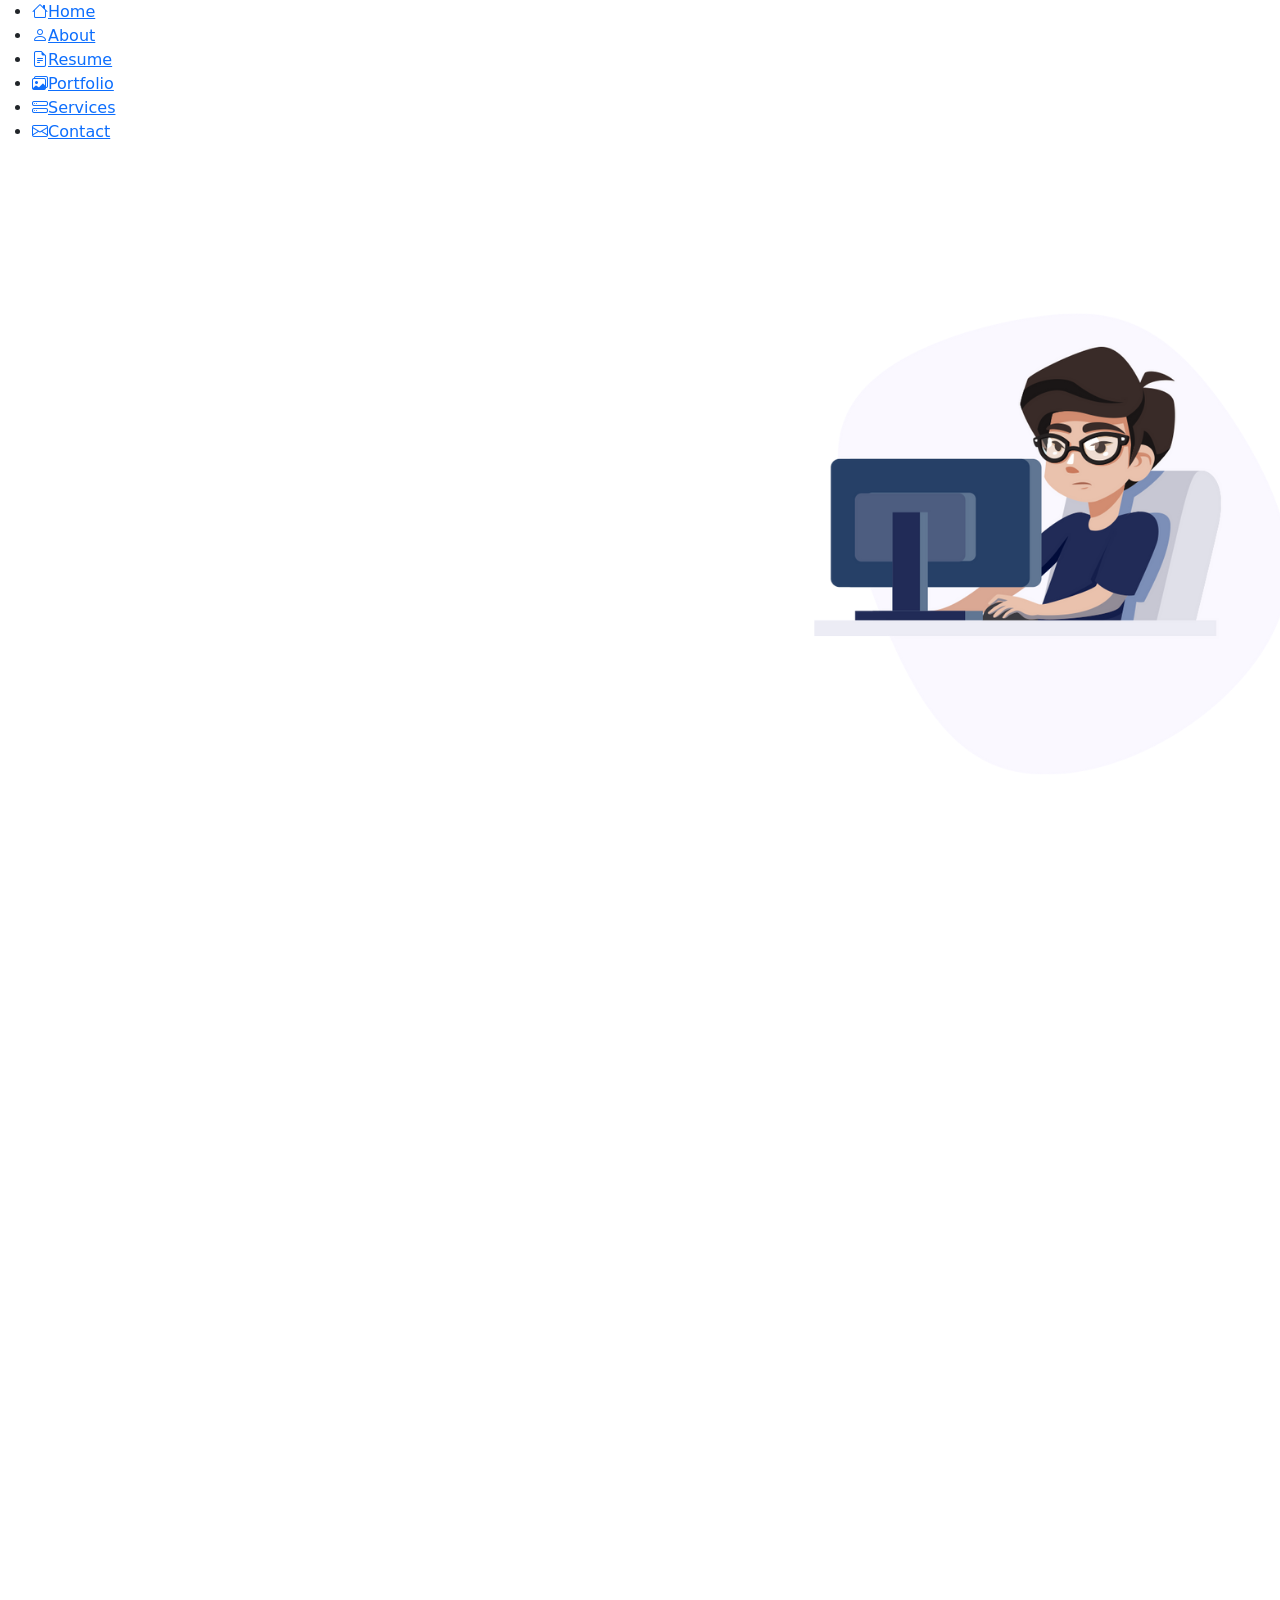
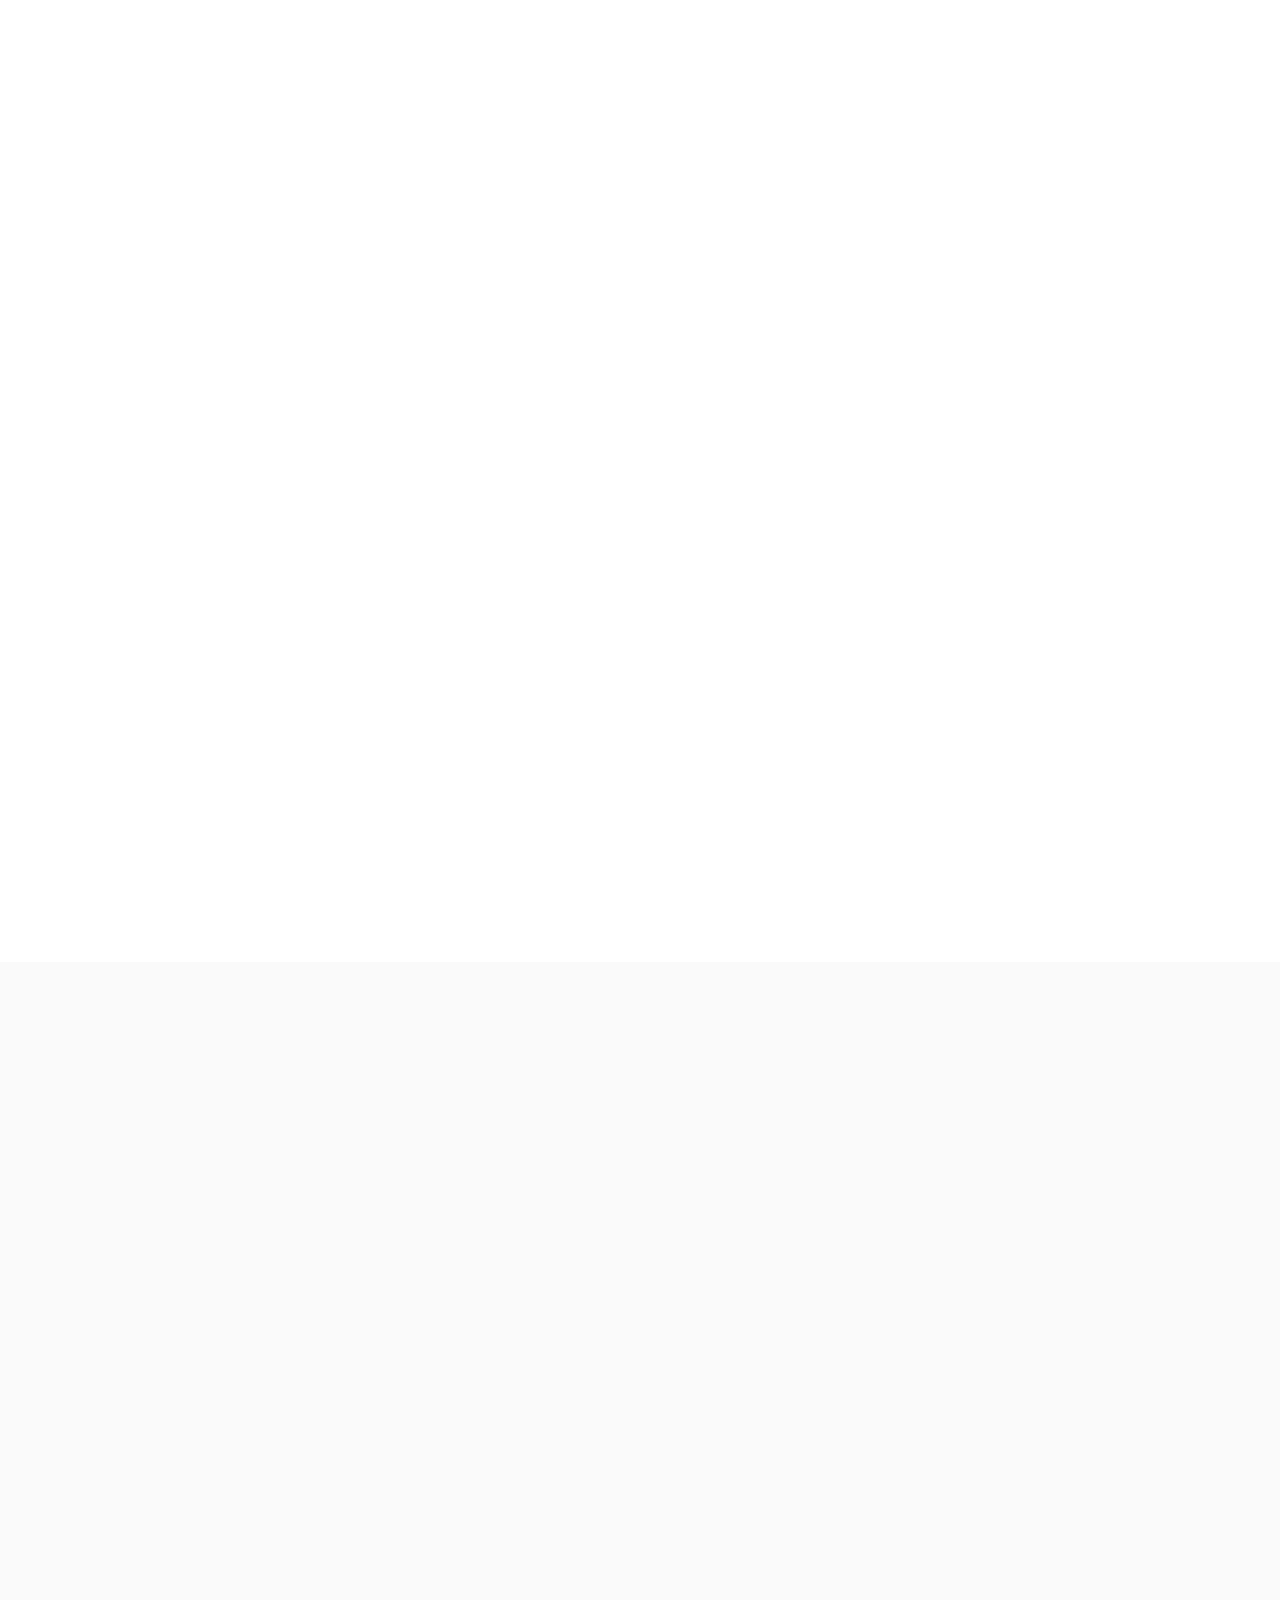
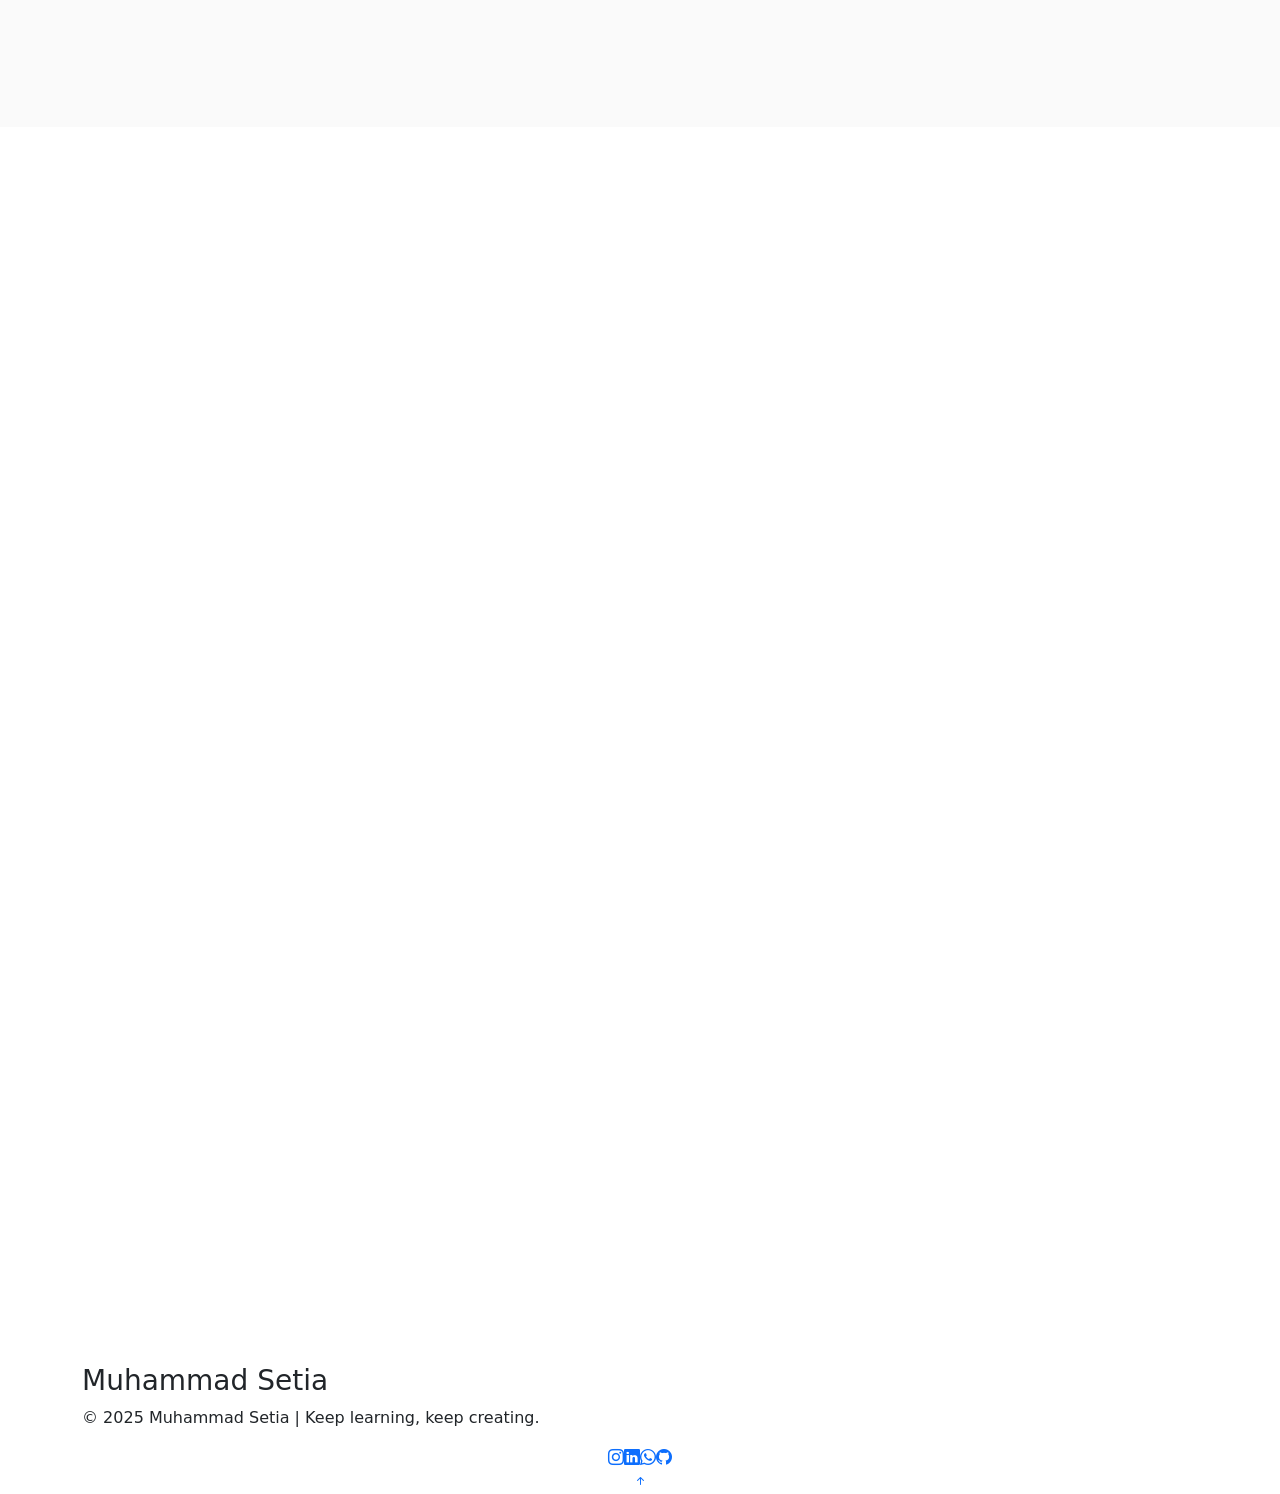
==== commit 1631e94c: "update portfolio" ====
--- a/index.html
+++ b/index.html
@@ -251,7 +251,6 @@
     <p><em>Siswa jurusan Pengembangan Perangkat Lunak dan Gim (PPLG) yang berfokus pada pengembangan web, desain antarmuka (UI/UX), dan pembuatan aplikasi berbasis web. Terbiasa menggunakan HTML, CSS, JavaScript, dan PHP untuk membangun tampilan dan fungsi website yang responsif serta menarik.</em></p>
     <ul>
       <li>Bandung, Indonesia</li>
-      <li>Msb.muhammad17@gmail.com</li>
       <li>Tersedia untuk proyek freelance dan kolaborasi</li>
     </ul>
   </div>
@@ -259,7 +258,7 @@
   <h3 class="resume-title">Pendidikan</h3>
   <div class="resume-item">
     <h4>SMK Jurusan Pengembangan Perangkat Lunak dan Gim (PPLG)</h4>
-    <h5>2023 - Sekarang</h5>
+    <h5>2024 - Sekarang</h5>
     <p><em>SMK Mahaputra</em></p>
     <p>Mempelajari dasar-dasar pemrograman, pengembangan aplikasi web, desain antarmuka, serta pengelolaan basis data menggunakan MySQL.</p>
   </div>
@@ -288,8 +287,8 @@
 
   <div class="resume-item">
     <h4>UI/UX Designer (Proyek Sekolah)</h4>
-    <h5>2023</h5>
-    <p><em>Tim Proyek RPL</em></p>
+    <h5>2024</h5>
+    <p><em>Tim Proyek PPLG</em></p>
     <ul>
       <li>Membuat wireframe dan prototipe aplikasi berbasis web menggunakan Figma.</li>
       <li>Berkontribusi dalam desain antarmuka aplikasi kasir sederhana berbasis PHP dan MySQL.</li>
@@ -345,10 +344,10 @@
       <!-- Bootstrap Project -->
       <div class="col-lg-4 col-md-6 portfolio-item" data-category="bootstrap">
         <div class="card border-0 shadow-sm h-100">
-          <img src="portfolio.JPG" class="card-img-top" alt="Website Statis Bootstrap">
+          <img src="Flappy Bird.PNG" class="card-img-top" alt="Game Flappy Bird">
           <div class="card-body text-center">
-            <h5 class="card-title">Website Statis Bootstrap</h5>
-            <p class="card-text">Web portfolio pribadi yang dibuat menggunakan Bootstrap dengan desain responsif dan modern.</p>
+            <h5 class="card-title">Game Flappy Bird</h5>
+            <p class="card-text">Game Flappy Bird berbasis Bootstrap dan JavaScript.</p>
             <a href="assets/img/portfolio/portfolio.JPG" class="btn btn-outline-primary btn-sm" target="_blank">Lihat Lengkap</a>
           </div>
         </div>
@@ -528,7 +527,7 @@
                     <i class="bi bi-quote quote-icon-right"></i>
                   </p>
                   <h3>Kyo</h3>
-                  <h4>Rekan Tim Proyek RPL</h4>
+                  <h4>Rekan Tim Proyek PPLG</h4>
                   <div class="stars">
                     <i class="bi bi-star-fill"></i><i class="bi bi-star-fill"></i><i class="bi bi-star-fill"></i><i class="bi bi-star-fill"></i><i class="bi bi-star-fill"></i>
                   </div>
@@ -553,7 +552,7 @@
                     <i class="bi bi-quote quote-icon-right"></i>
                   </p>
                   <h3>Pak Taufik</h3>
-                  <h4>Guru Pembimbing RPL</h4>
+                  <h4>Guru Pembimbing PPLG</h4>
                   <div class="stars">
                     <i class="bi bi-star-fill"></i><i class="bi bi-star-fill"></i><i class="bi bi-star-fill"></i><i class="bi bi-star-fill"></i><i class="bi bi-star-fill"></i>
                   </div>
@@ -655,11 +654,10 @@
       <h3 class="sitename">Muhammad Setia</h3>
   <p>© 2025 Muhammad Setia | Keep learning, keep creating.</p>
       <div class="social-links d-flex justify-content-center">
-        <a href=""><i class="bi bi-twitter-x"></i></a>
-        <a href=""><i class="bi bi-facebook"></i></a>
-        <a href=""><i class="bi bi-instagram"></i></a>
-        <a href=""><i class="bi bi-skype"></i></a>
-        <a href=""><i class="bi bi-linkedin"></i></a>
+        <a href="https://www.instagram.com/mhmmd_stiaa?igsh=MWswbmZzaXc0djJrMg=="><i class="bi bi-instagram"></i></a>
+        <a href="https://www.linkedin.com/in/muhammad-setia/"><i class="bi bi-linkedin"></i></a>
+        <a href="https://wa.me/6281944026350"><i class="bi bi-whatsapp"></i></a>
+        <a href="https://github.com/BintangO-o"><i class="bi bi-github"></i></a>
       </div>
       <!-- <div class="container">
         <div class="copyright">
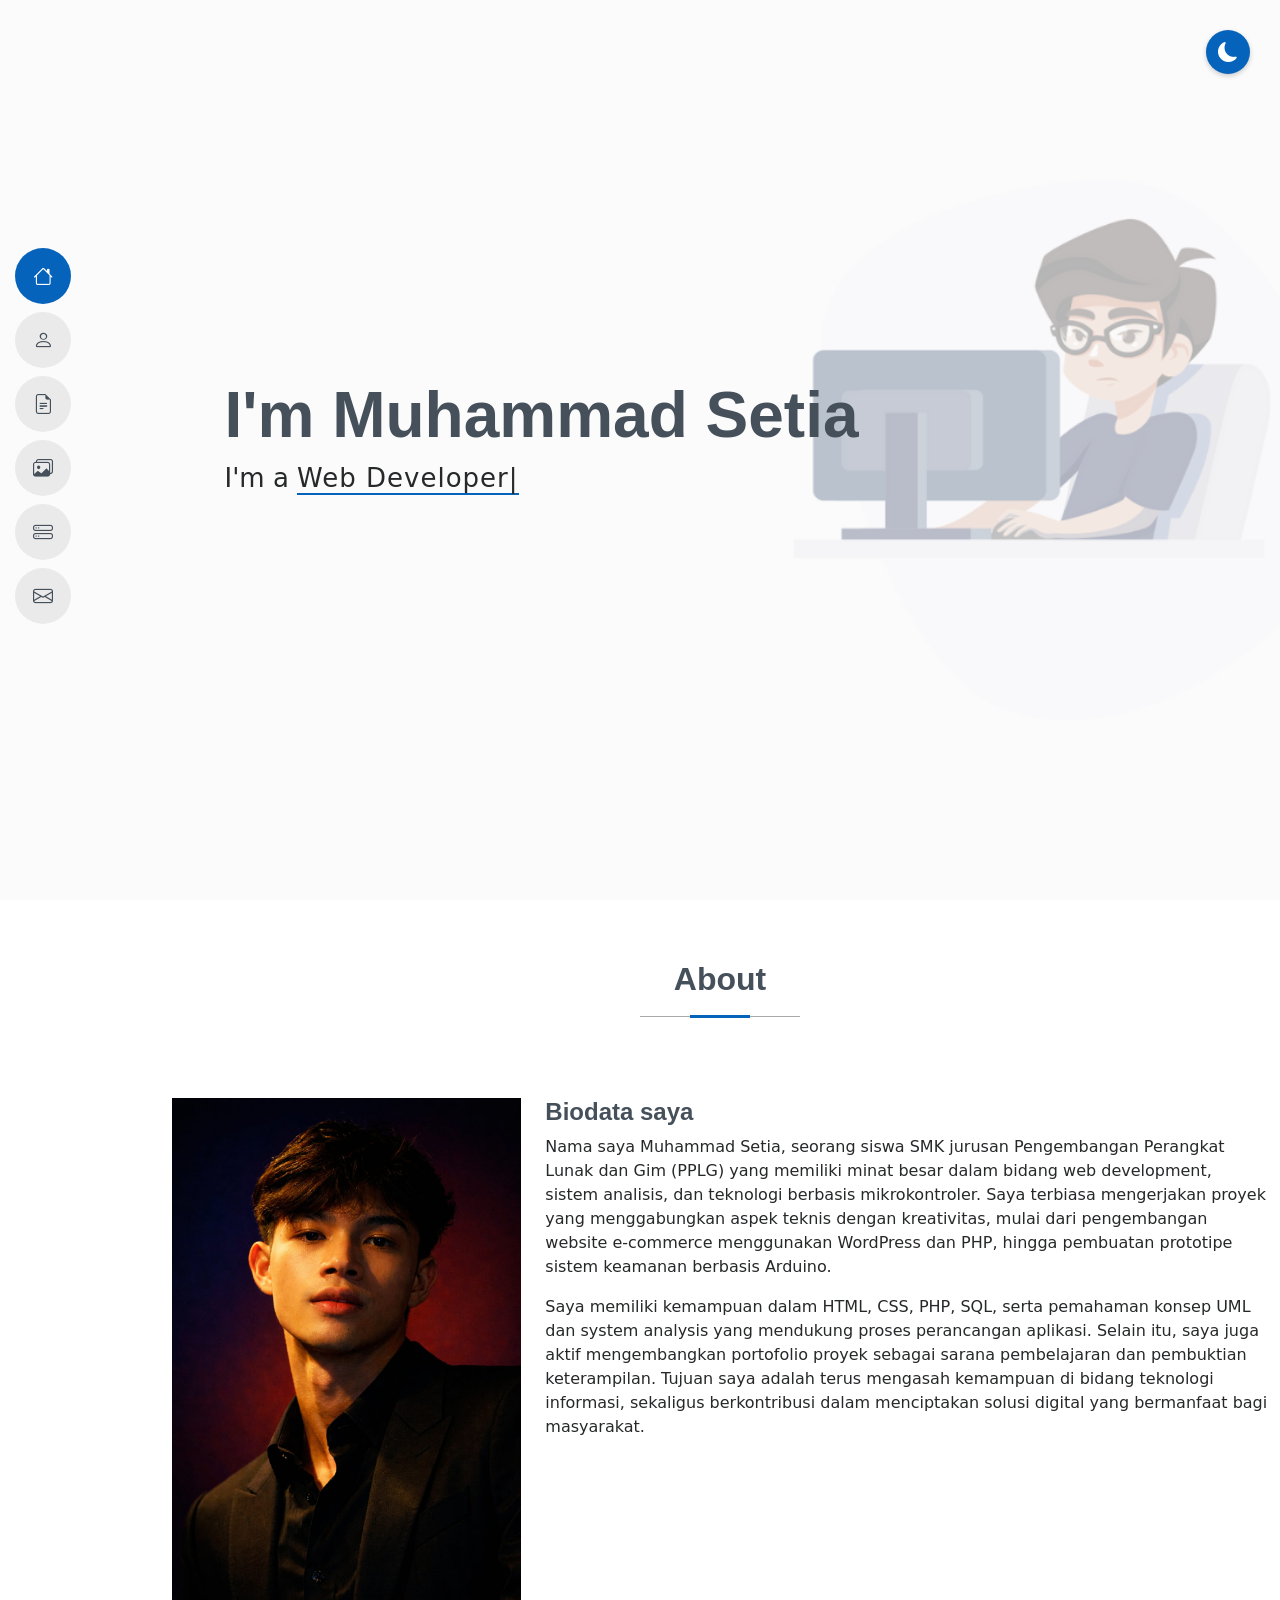
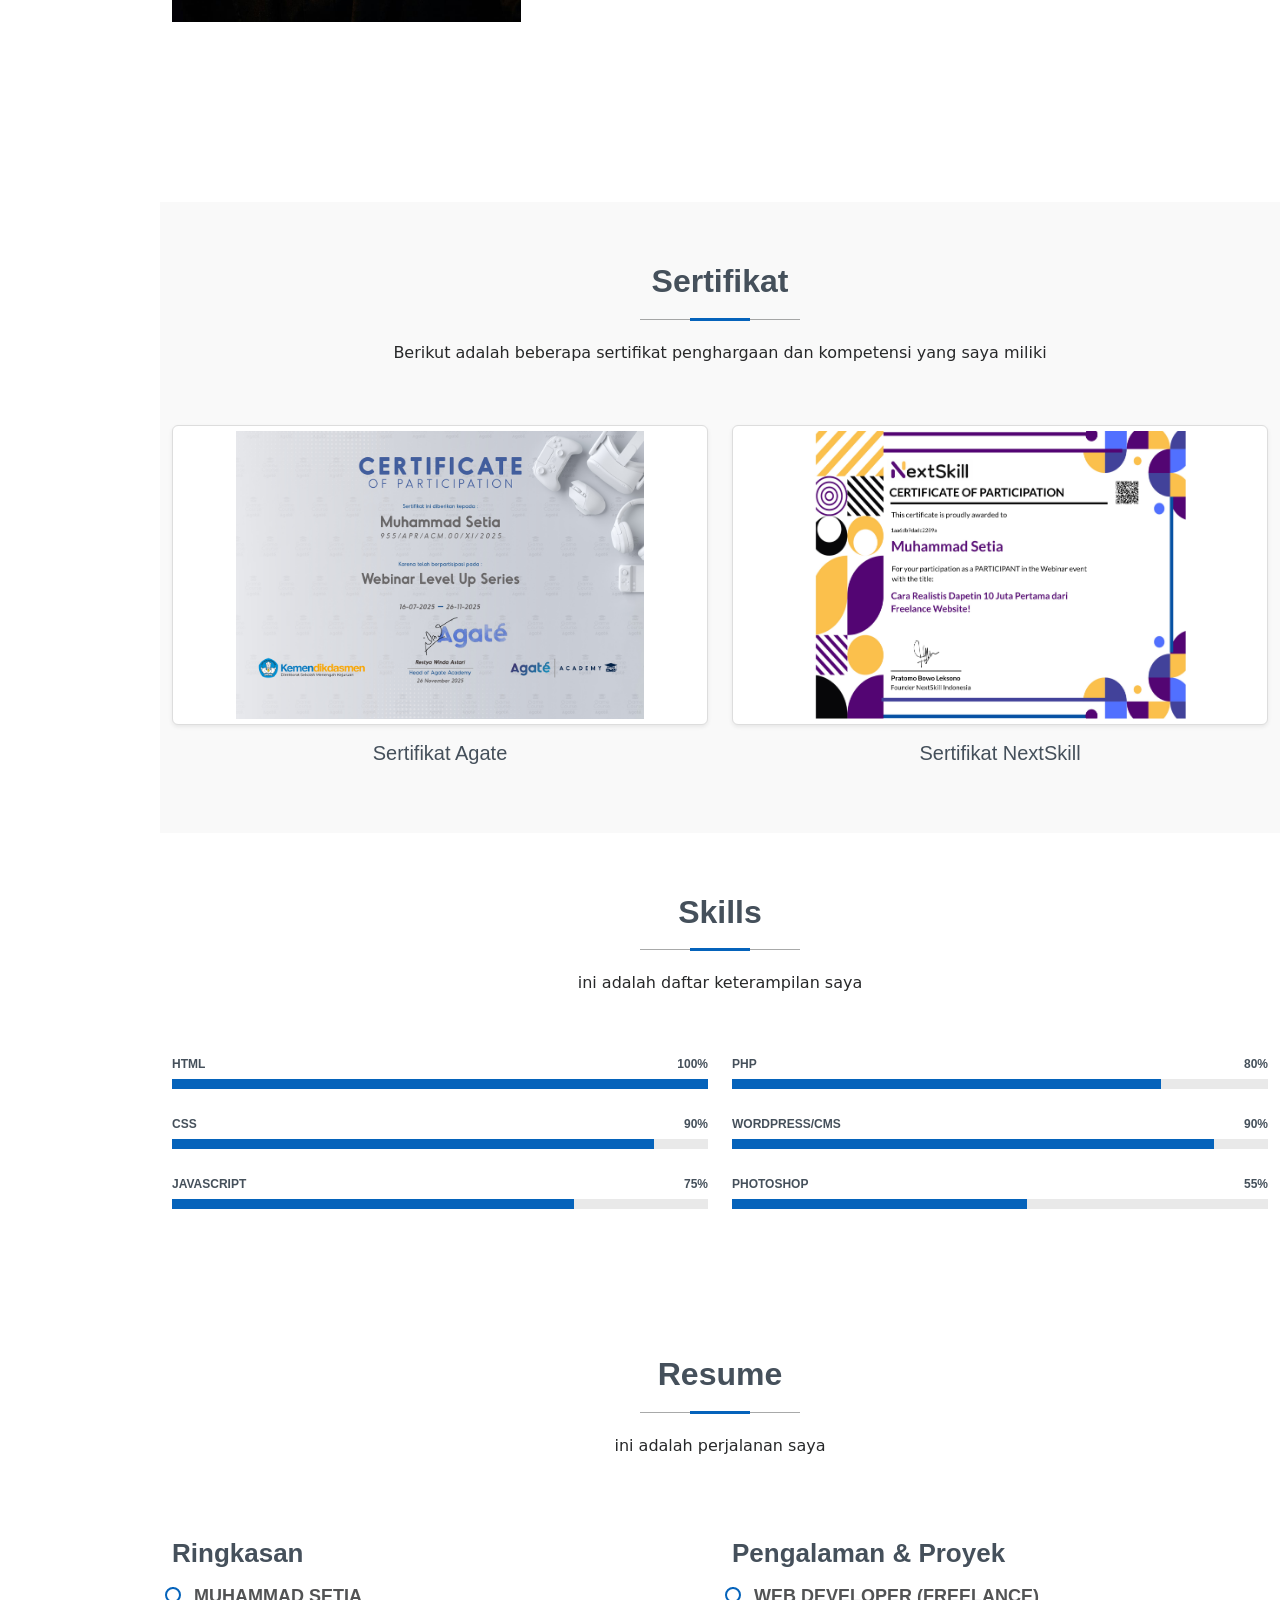
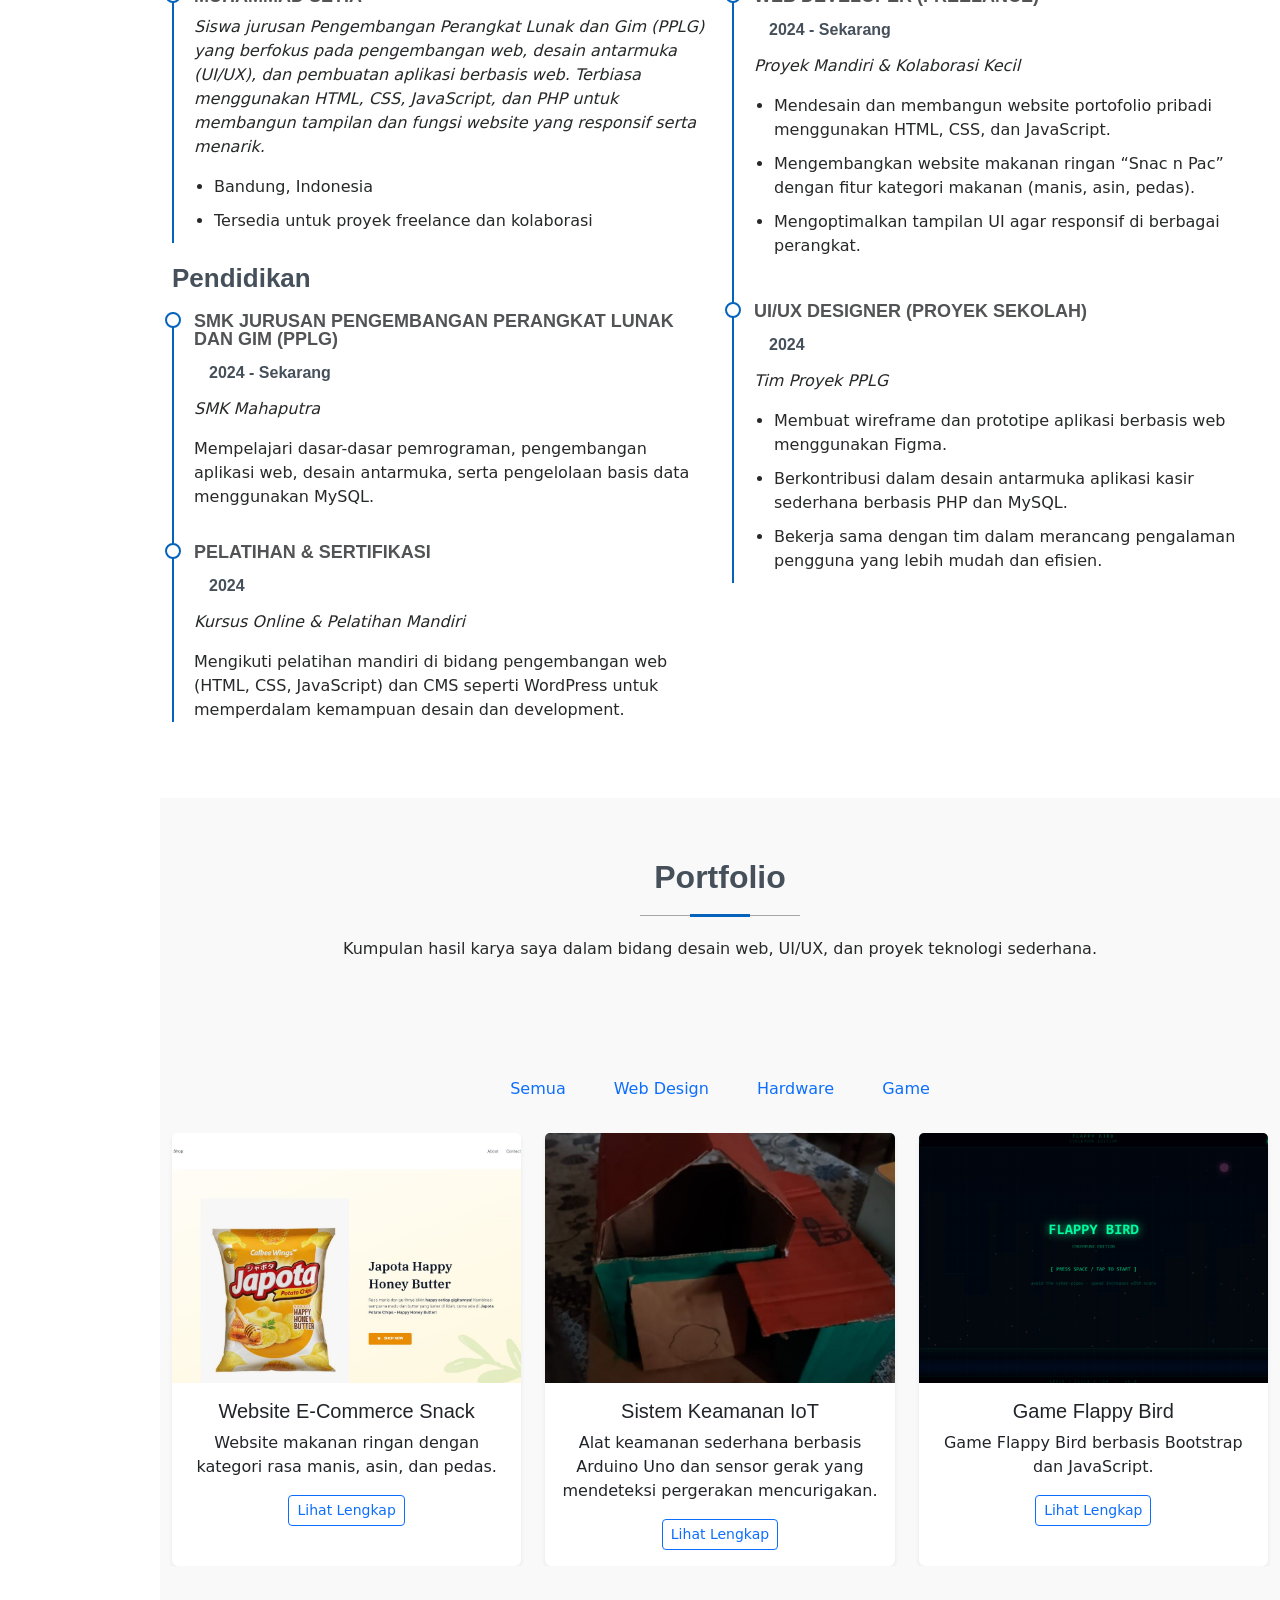
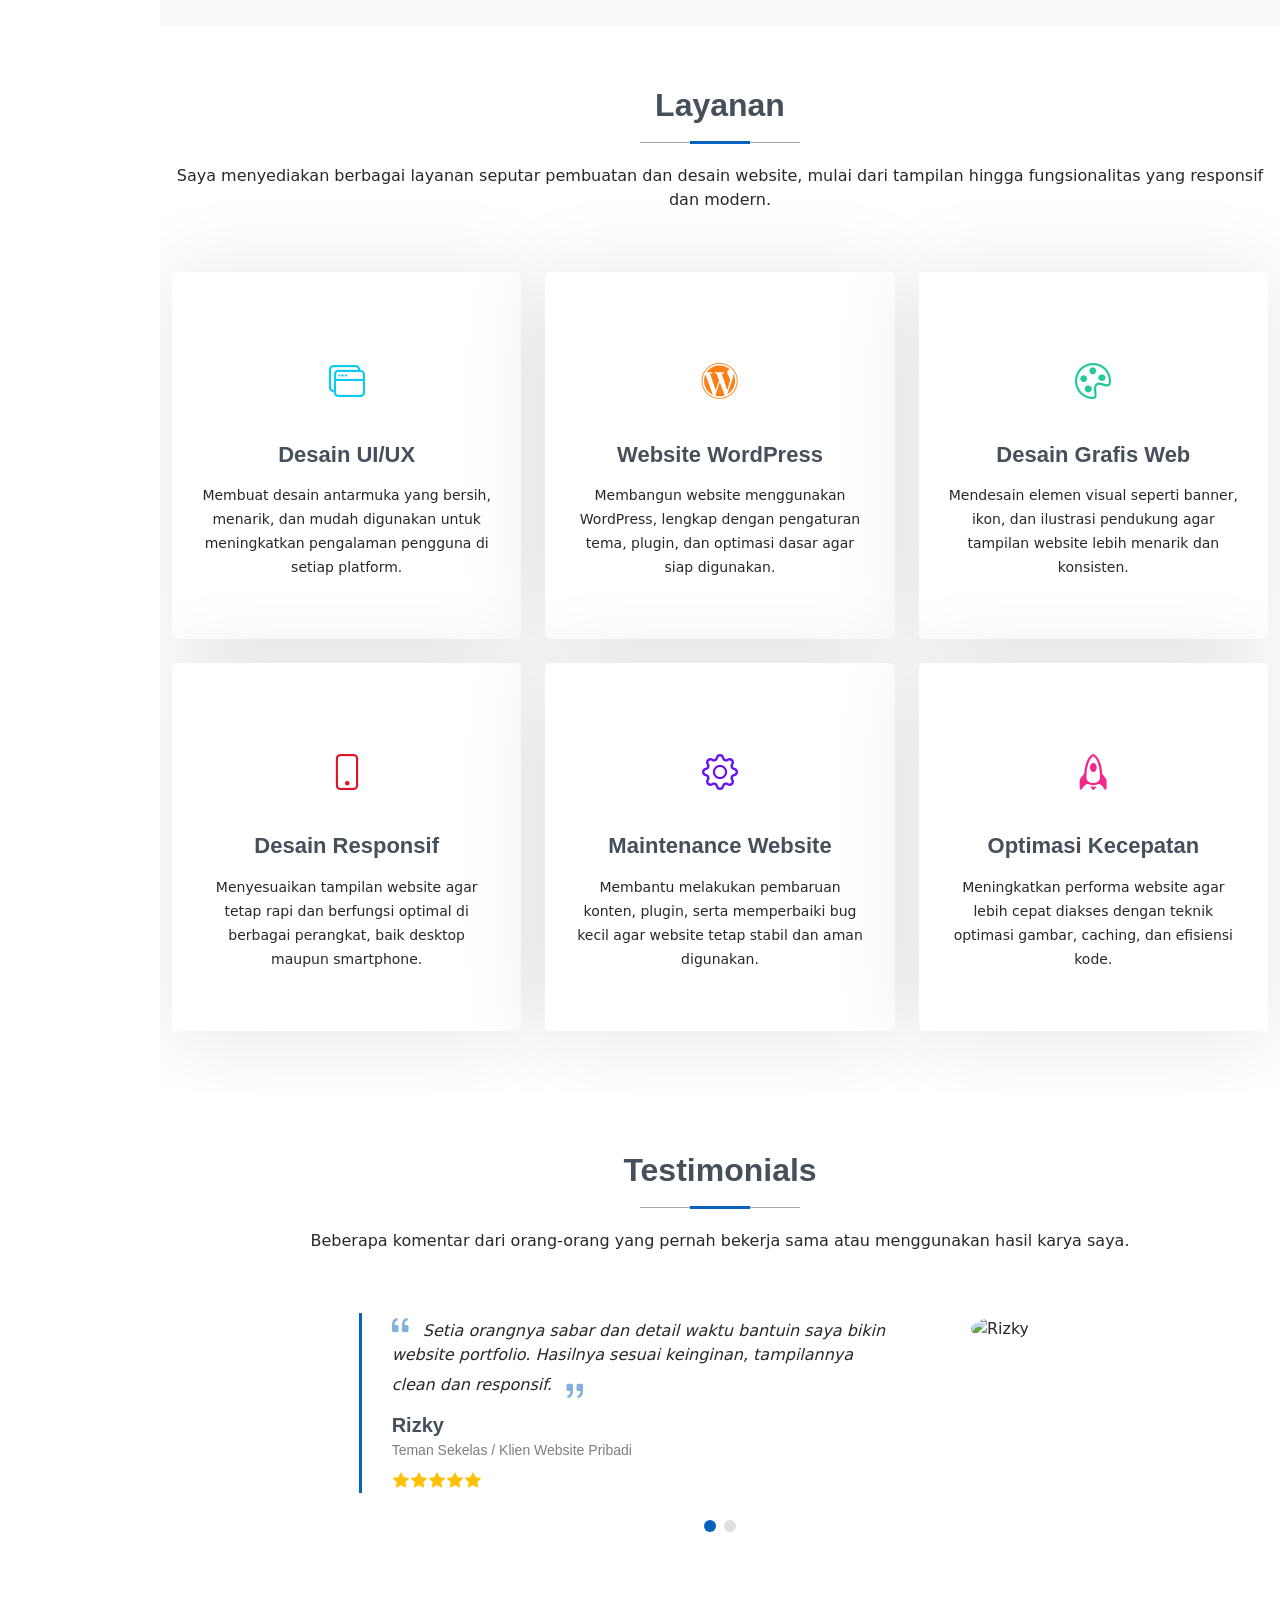
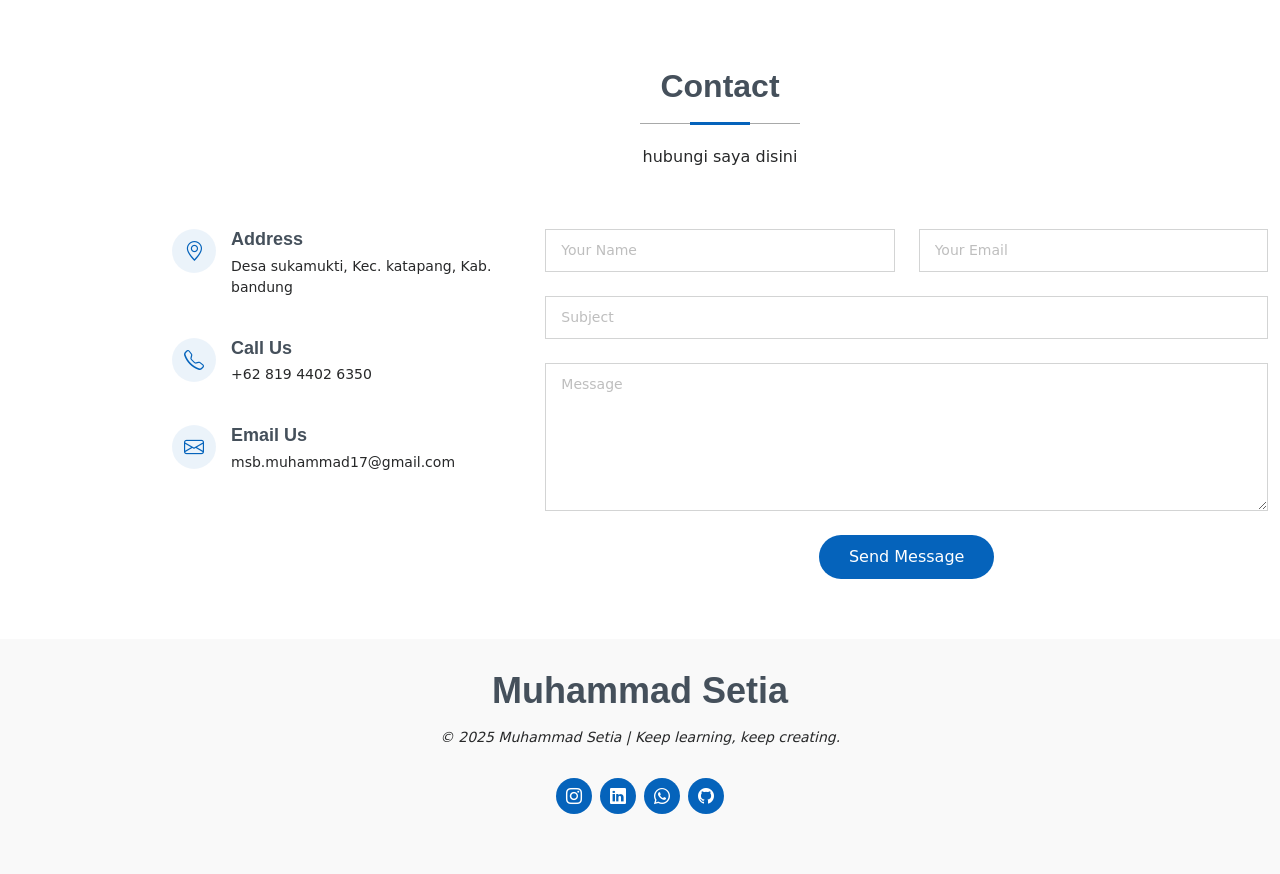
==== commit 34d6dfa3: "perubahan besar" ====
--- a/index.html
+++ b/index.html
@@ -30,6 +30,11 @@
 </head>
 
 <body class="index-page">
+
+  <!-- Theme Toggle Button -->
+  <button class="theme-toggle" id="theme-toggle" aria-label="Toggle Dark Mode">
+    <i class="bi bi-moon-fill" id="theme-icon"></i>
+  </button>
 
   <header id="header" class="header d-flex flex-column justify-content-center">
 
@@ -61,10 +66,10 @@
             <h2>I'm Muhammad Setia</h2>
             <p>I'm a <span class="typed" data-typed-items="Web Developer, Freelancer, Programmer, Full Stack Developer">Programmer</span><span class="typed-cursor typed-cursor--blink" aria-hidden="true"></span></p>
             <div class="social-links">
-              <a href="#"><i class="bi bi-twitter-x"></i></a>
+              <!-- <a href="#"><i class="bi bi-twitter-x"></i></a>
               <a href="#"><i class="bi bi-facebook"></i></a>
               <a href="#"><i class="bi bi-instagram"></i></a>
-              <a href="#"><i class="bi bi-linkedin"></i></a>
+              <a href="#"><i class="bi bi-linkedin"></i></a> -->
             </div>
           </div>
         </div>
@@ -78,19 +83,22 @@
       <!-- Section Title -->
       <div class="container section-title" data-aos="fade-up">
         <h2>About</h2>
-        <p>Saya adalah siswa SMK jurusan Pengembangan Perangkat Lunak dan Gim (PPLG) yang memiliki minat tinggi dalam bidang pemrograman, pengembangan web, dan teknologi informasi. Saya senang mempelajari hal-hal baru dan mengembangkan keterampilan dalam membuat aplikasi maupun sistem yang bermanfaat. </p>
       </div><!-- End Section Title -->
 
       <div class="container" data-aos="fade-up" data-aos-delay="100">
 
         <div class="row gy-4 justify-content-center">
           <div class="col-lg-4">
-            <img src="gueh.jpg" class="img-fluid" alt="">
+            <img src="assets/img/Bintang Proffesional photo.jpeg" class="img-fluid" alt="">
           </div>
           <div class="col-lg-8 content">
             <h2>Biodata saya </h2>
             <div class="row">
-              <div class="col-lg-6">
+                      <!-- <p>Saya adalah siswa SMK jurusan Pengembangan Perangkat Lunak dan Gim (PPLG) yang memiliki minat tinggi dalam bidang pemrograman, pengembangan web, dan teknologi informasi. Saya senang mempelajari hal-hal baru dan mengembangkan keterampilan dalam membuat aplikasi maupun sistem yang bermanfaat. </p> -->
+                      <p>Nama saya Muhammad Setia, seorang siswa SMK jurusan Pengembangan Perangkat Lunak dan Gim (PPLG) yang memiliki minat besar dalam bidang web development, sistem analisis, dan teknologi berbasis mikrokontroler. Saya terbiasa mengerjakan proyek yang menggabungkan aspek teknis dengan kreativitas, mulai dari pengembangan website e-commerce menggunakan WordPress dan PHP, hingga pembuatan prototipe sistem keamanan berbasis Arduino.</p>
+                      <p>Saya memiliki kemampuan dalam HTML, CSS, PHP, SQL, serta pemahaman konsep UML dan system analysis yang mendukung proses perancangan aplikasi. Selain itu, saya juga aktif mengembangkan portofolio proyek sebagai sarana pembelajaran dan pembuktian keterampilan. Tujuan saya adalah terus mengasah kemampuan di bidang teknologi informasi, sekaligus berkontribusi dalam menciptakan solusi digital yang bermanfaat bagi masyarakat.</p>
+
+              <!-- <div class="col-lg-6">
                 <ul>
                   <li><i class="bi bi-chevron-right"></i> <strong>Birthday:</strong> <span>17 Mei 2009</span></li>
                   <li><i class="bi bi-chevron-right"></i> <strong>Website:</strong> <span>www.simaput.sch.id</span></li>
@@ -105,7 +113,7 @@
                   <li><i class="bi bi-chevron-right"></i> <strong>Email:</strong> <span>Msb.muhammad17@Gmail.com</span></li>
                   <li><i class="bi bi-chevron-right"></i> <strong>Freelance:</strong> <span>Available</span></li>
                 </ul>
-              </div>
+              </div> -->
             </div>
             <p class="py-3">
               <!-- ini adalah untuk teks -->
@@ -161,6 +169,32 @@
       </div>
 
     </section><!-- /Stats Section -->
+
+    <!-- Certificates Section -->
+    <section id="certificates" class="certificates section light-background">
+      <!-- Section Title -->
+      <div class="container section-title" data-aos="fade-up">
+        <h2>Sertifikat</h2>
+        <p>Berikut adalah beberapa sertifikat penghargaan dan kompetensi yang saya miliki</p>
+      </div><!-- End Section Title -->
+
+      <div class="container">
+        <div class="row gy-4 justify-content-center" data-aos="fade-up" data-aos-delay="100">
+          <div class="col-lg-6 col-md-6">
+            <div class="certificate-item text-center">
+              <img src="assets/img/Sertifikat-Agate.PNG" class="img-fluid rounded shadow-sm" alt="Sertifikat Agate" style="border: 1px solid #ddd; padding: 5px; background: #fff; width: 100%; height: 300px; object-fit: contain;">
+              <h4 class="mt-3 fs-5">Sertifikat Agate</h4>
+            </div>
+          </div>
+          <div class="col-lg-6 col-md-6">
+            <div class="certificate-item text-center">
+              <img src="assets/img/Sertifikat-NextSkill.jpg.jpeg" class="img-fluid rounded shadow-sm" alt="Sertifikat NextSkill" style="border: 1px solid #ddd; padding: 5px; background: #fff; width: 100%; height: 300px; object-fit: contain;">
+              <h4 class="mt-3 fs-5">Sertifikat NextSkill</h4>
+            </div>
+          </div>
+        </div>
+      </div>
+    </section><!-- /Certificates Section -->
 
     <!-- Skills Section -->
     <section id="skills" class="skills section">
@@ -300,7 +334,7 @@
     </section><!-- /Resume Section -->
 
 <!-- Portfolio Section -->
-<section id="portfolio" class="portfolio section" style="padding: 60px 0; background-color: #fafafa;">
+<section id="portfolio" class="portfolio section light-background" style="padding: 60px 0;">
   <div class="container" data-aos="fade-up">
 
     <div class="section-title text-center mb-5">
@@ -320,11 +354,11 @@
       <!-- Web Design -->
       <div class="col-lg-4 col-md-6 portfolio-item" data-category="web">
         <div class="card border-0 shadow-sm h-100">
-          <img src="snac n pac.JPG" class="card-img-top" alt="Website Snac n Pac">
+          <img src="snac n pac.JPG" class="card-img-top" alt="Website Snac n Pac" style="height: 250px; width: 100%; object-fit: cover;">
           <div class="card-body text-center">
-            <h5 class="card-title">Website Snac n Pac</h5>
+            <h5 class="card-title">Website E-Commerce Snack</h5>
             <p class="card-text">Website makanan ringan dengan kategori rasa manis, asin, dan pedas.</p>
-            <a href="assets/img/portfolio/snac n pac.JPG" class="btn btn-outline-primary btn-sm" target="_blank">Lihat Lengkap</a>
+            <a href="portfolio-details-Website-E-Commerce-Snack.html" class="btn btn-outline-primary btn-sm" target="_blank">Lihat Lengkap</a>
           </div>
         </div>
       </div>
@@ -332,11 +366,11 @@
       <!-- Hardware Project -->
       <div class="col-lg-4 col-md-6 portfolio-item" data-category="hardware">
         <div class="card border-0 shadow-sm h-100">
-          <img src="arduino.jpg" class="card-img-top" alt="Alat Anti Maling">
+          <img src="arduino.jpg" class="card-img-top" alt="Alat Anti Maling" style="height: 250px; width: 100%; object-fit: cover;">
           <div class="card-body text-center">
-            <h5 class="card-title">Alat Anti Maling</h5>
+            <h5 class="card-title">Sistem Keamanan IoT</h5>
             <p class="card-text">Alat keamanan sederhana berbasis Arduino Uno dan sensor gerak yang mendeteksi pergerakan mencurigakan.</p>
-            <a href="assets/img/portfolio/arduino.jpg" class="btn btn-outline-primary btn-sm" target="_blank">Lihat Lengkap</a>
+            <a href="portfolio-details-Sistem-Keamanan-IoT.html" class="btn btn-outline-primary btn-sm" target="_blank">Lihat Lengkap</a>
           </div>
         </div>
       </div>
@@ -344,11 +378,11 @@
       <!-- Bootstrap Project -->
       <div class="col-lg-4 col-md-6 portfolio-item" data-category="bootstrap">
         <div class="card border-0 shadow-sm h-100">
-          <img src="Flappy Bird.PNG" class="card-img-top" alt="Game Flappy Bird">
+          <img src="Flappy Bird.PNG" class="card-img-top" alt="Game Flappy Bird" style="height: 250px; width: 100%; object-fit: cover;">
           <div class="card-body text-center">
             <h5 class="card-title">Game Flappy Bird</h5>
             <p class="card-text">Game Flappy Bird berbasis Bootstrap dan JavaScript.</p>
-            <a href="assets/img/portfolio/portfolio.JPG" class="btn btn-outline-primary btn-sm" target="_blank">Lihat Lengkap</a>
+            <a href="portfolio-details-FlappyBird.html" class="btn btn-outline-primary btn-sm" target="_blank">Lihat Lengkap</a>
           </div>
         </div>
       </div>
@@ -540,33 +574,13 @@
           </div>
         </div><!-- End testimonial item -->
 
-        <!-- Testimoni 3 -->
-        <div class="swiper-slide">
-          <div class="testimonial-item">
-            <div class="row gy-4 justify-content-center">
-              <div class="col-lg-6">
-                <div class="testimonial-content">
-                  <p>
-                    <i class="bi bi-quote quote-icon-left"></i>
-                    <span>Setia punya ide desain yang fresh dan bisa menyesuaikan kebutuhan user. Website yang dia buat tampil menarik tapi tetap ringan.</span>
-                    <i class="bi bi-quote quote-icon-right"></i>
-                  </p>
-                  <h3>Pak Taufik</h3>
-                  <h4>Guru Pembimbing PPLG</h4>
-                  <div class="stars">
-                    <i class="bi bi-star-fill"></i><i class="bi bi-star-fill"></i><i class="bi bi-star-fill"></i><i class="bi bi-star-fill"></i><i class="bi bi-star-fill"></i>
-                  </div>
-                </div>
-              </div>
-              <div class="col-lg-2 text-center">
-                <img src="" class="img-fluid testimonial-img" alt="Pak Taufik">
-              </div>
-            </div>
-          </div>
-        </div><!-- End testimonial item -->
-
-      </div>
-      <div class="swipe" ></div>
+
+      </div>
+      <div class="swiper-pagination"></div>
+    </div>
+  </div>
+
+</section><!-- /Testimonials Section -->
 
 
     <!-- Contact Section -->
@@ -652,23 +666,15 @@
   <footer id="footer" class="footer position-relative light-background">
     <div class="container">
       <h3 class="sitename">Muhammad Setia</h3>
-  <p>© 2025 Muhammad Setia | Keep learning, keep creating.</p>
+      <p>© 2025 Muhammad Setia | Keep learning, keep creating.</p>
       <div class="social-links d-flex justify-content-center">
         <a href="https://www.instagram.com/mhmmd_stiaa?igsh=MWswbmZzaXc0djJrMg=="><i class="bi bi-instagram"></i></a>
         <a href="https://www.linkedin.com/in/muhammad-setia/"><i class="bi bi-linkedin"></i></a>
         <a href="https://wa.me/6281944026350"><i class="bi bi-whatsapp"></i></a>
         <a href="https://github.com/BintangO-o"><i class="bi bi-github"></i></a>
       </div>
-      <!-- <div class="container">
-        <div class="copyright">
-          <span>Copyright</span> <strong class="px-1 sitename">Alex Smith</strong> <span>All Rights Reserved</span>
-        </div>
-        <div class="credits">
-          Designed by <a href="https://bootstrapmade.com/">BootstrapMade</a> Distribuited by <a href="https://themewagon.com">ThemeWagon</a>
-        </div>
-      </div>
     </div>
-  </footer> -->
+  </footer>
 
   <!-- Scroll Top -->
   <a href="#" id="scroll-top" class="scroll-top d-flex align-items-center justify-content-center"><i class="bi bi-arrow-up-short"></i></a>
@@ -691,6 +697,48 @@
   <!-- Main JS File -->
   <script src="assets/js/main.js"></script>
   
+  <!-- Theme Toggle Script -->
+  <script>
+    (function() {
+      const themeToggleBtn = document.getElementById('theme-toggle');
+      const themeIcon = document.getElementById('theme-icon');
+
+      if (!themeToggleBtn || !themeIcon) {
+        console.error('Theme toggle elements not found!');
+        return;
+      }
+
+      // Check local storage for saved theme
+      const currentTheme = localStorage.getItem('theme');
+      if (currentTheme === 'dark') {
+        document.body.classList.add('dark-mode');
+        themeIcon.classList.remove('bi-moon-fill');
+        themeIcon.classList.add('bi-sun-fill');
+      } else {
+        document.body.classList.remove('dark-mode');
+        themeIcon.classList.remove('bi-sun-fill');
+        themeIcon.classList.add('bi-moon-fill');
+      }
+
+      themeToggleBtn.addEventListener('click', function(e) {
+        e.preventDefault();
+        e.stopPropagation();
+
+        document.body.classList.toggle('dark-mode');
+
+        if (document.body.classList.contains('dark-mode')) {
+          localStorage.setItem('theme', 'dark');
+          themeIcon.classList.remove('bi-moon-fill');
+          themeIcon.classList.add('bi-sun-fill');
+        } else {
+          localStorage.setItem('theme', 'light');
+          themeIcon.classList.remove('bi-sun-fill');
+          themeIcon.classList.add('bi-moon-fill');
+        }
+      });
+    })();
+  </script>
+
 </body>
 
 </html>
--- a/assets/css/main.css
+++ b/assets/css/main.css
@@ -50,6 +50,76 @@
   --heading-color: #ffffff;
   --surface-color: #252525;
   --contrast-color: #ffffff;
+}
+
+/* Dark Mode Global */
+body.dark-mode {
+  --background-color: #121212;
+  --default-color: #e0e0e0;
+  --heading-color: #ffffff;
+  --surface-color: #1e1e1e;
+  --contrast-color: #ffffff;
+}
+
+body.dark-mode .light-background {
+  --background-color: #181818;
+  --surface-color: #252525;
+}
+
+body.dark-mode .card {
+  --bs-card-bg: #1e1e1e;
+  border-color: #333 !important;
+}
+
+body.dark-mode .certificate-item img {
+  background-color: #1e1e1e !important;
+  border-color: #333 !important;
+}
+
+body.dark-mode .header {
+  border-right-color: #333;
+}
+
+body.dark-mode .navmenu a, body.dark-mode .navmenu a:focus {
+  background: color-mix(in srgb, var(--default-color), transparent 92%);
+}
+
+body.dark-mode .navmenu a:hover, body.dark-mode .navmenu .active {
+  color: var(--contrast-color);
+  background: var(--nav-hover-color);
+}
+
+/* Theme Toggle Button */
+.theme-toggle {
+  position: fixed;
+  top: 15px;
+  right: 65px;
+  z-index: 9999999;
+  background-color: var(--accent-color);
+  color: var(--contrast-color);
+  width: 44px;
+  height: 44px;
+  border-radius: 50px;
+  display: flex;
+  align-items: center;
+  justify-content: center;
+  font-size: 20px;
+  cursor: pointer;
+  border: none;
+  transition: all 0.4s;
+  box-shadow: 0px 2px 5px rgba(0,0,0,0.2);
+  pointer-events: all;
+}
+
+.theme-toggle:hover {
+  background-color: color-mix(in srgb, var(--accent-color), transparent 20%);
+}
+
+@media (min-width: 1200px) {
+  .theme-toggle {
+    right: 30px;
+    top: 30px;
+  }
 }
 
 /* Smooth scroll */
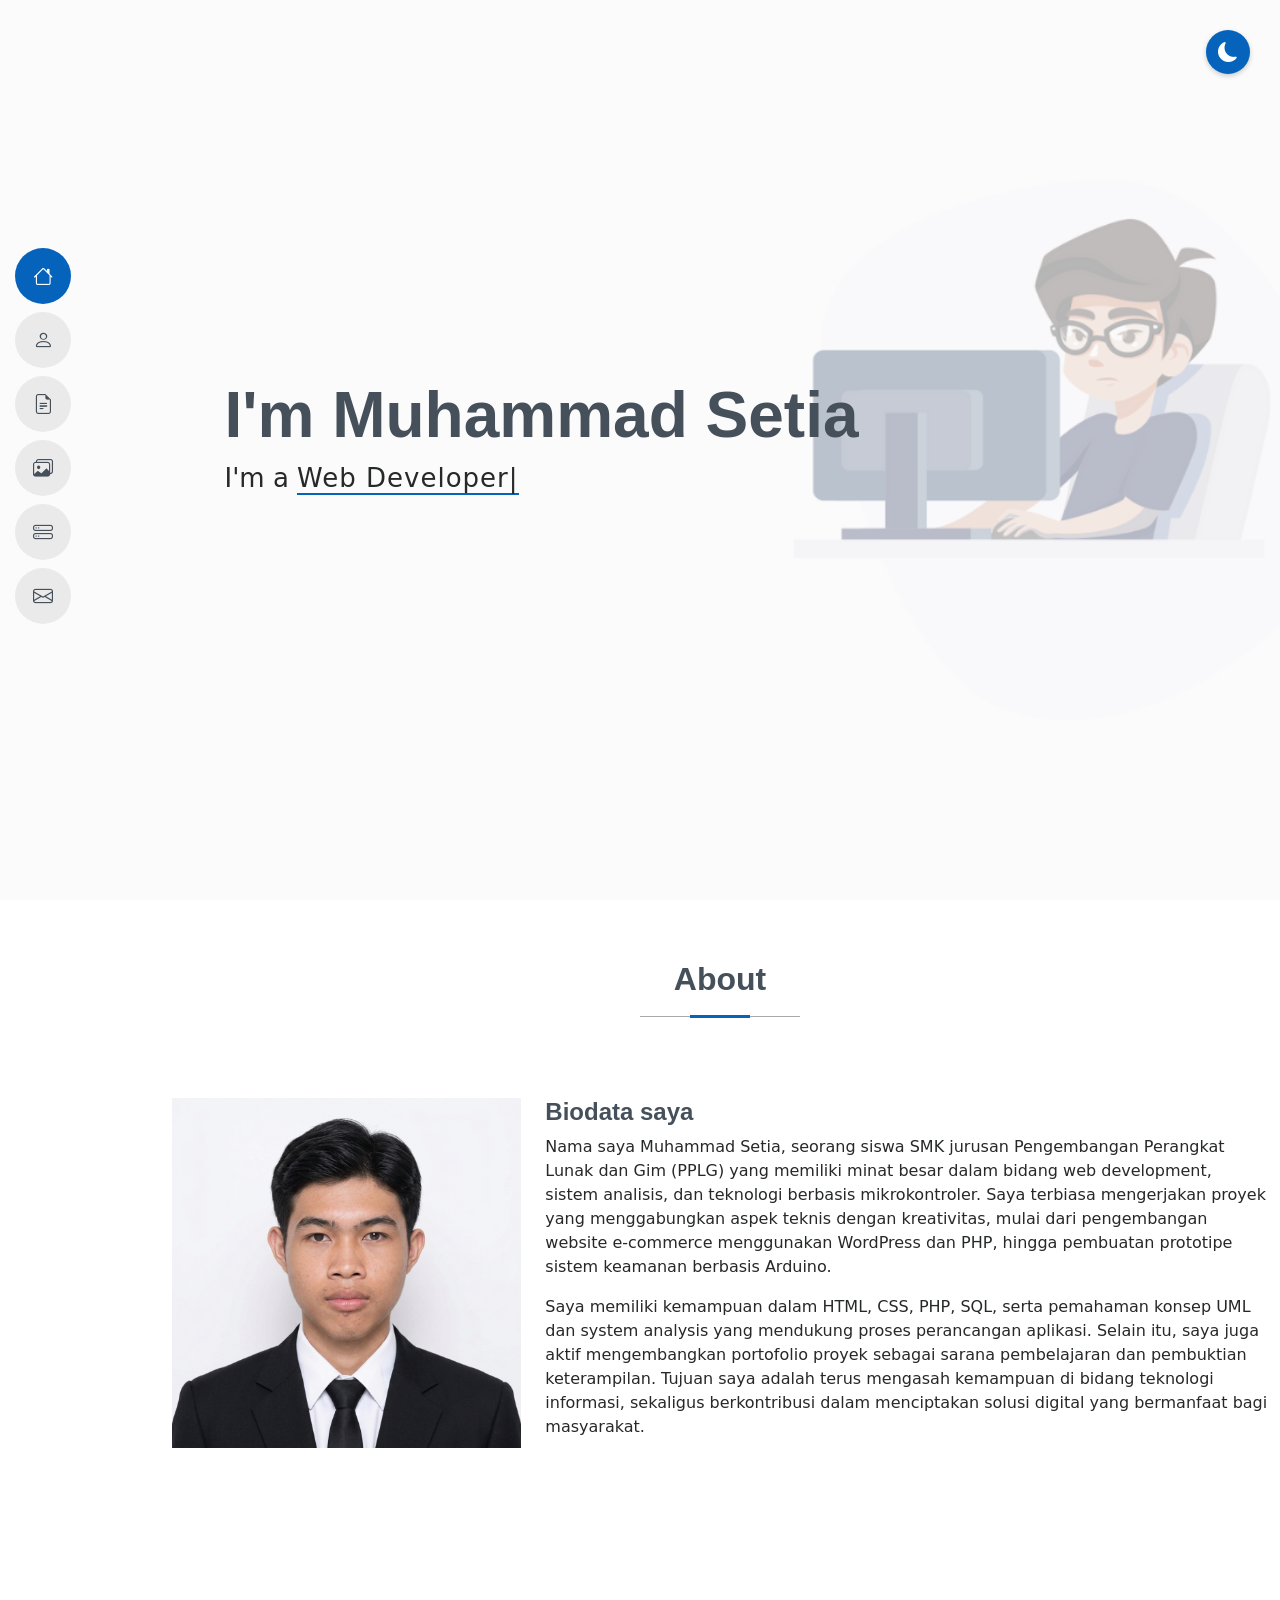
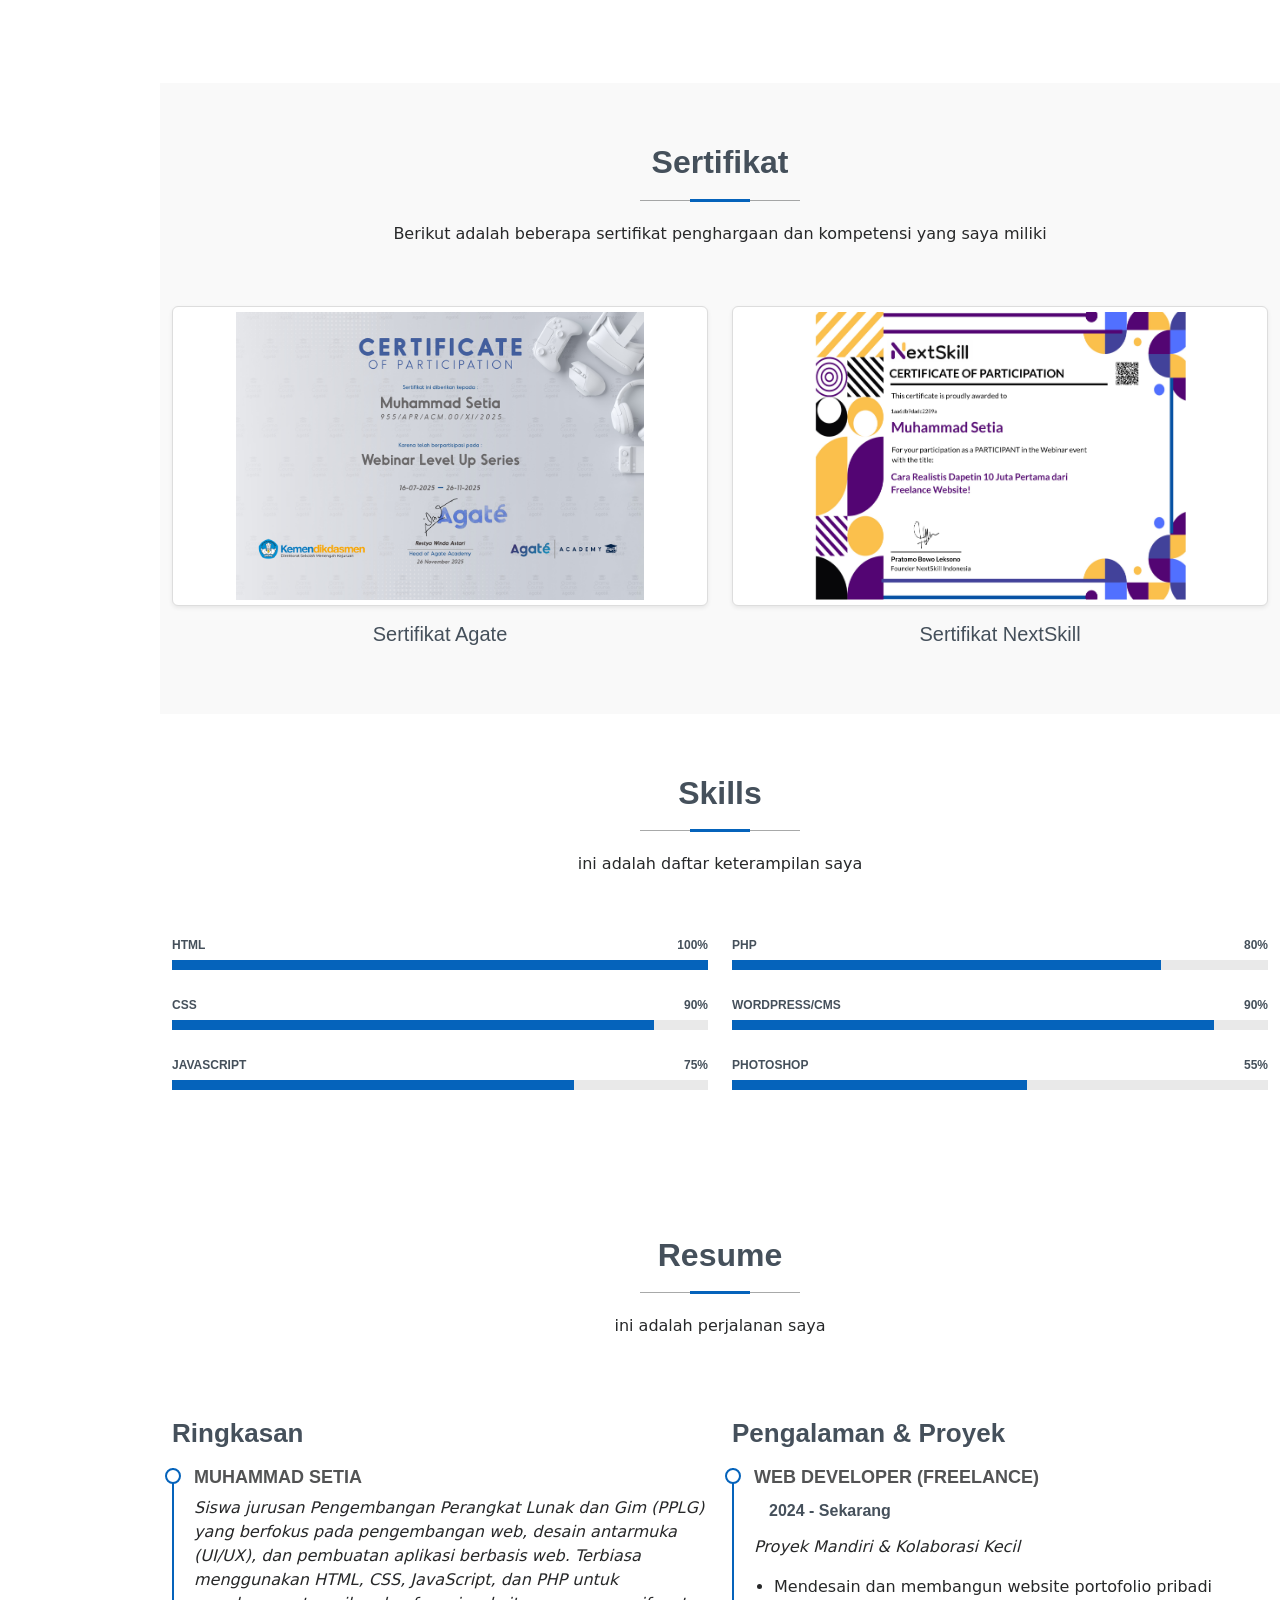
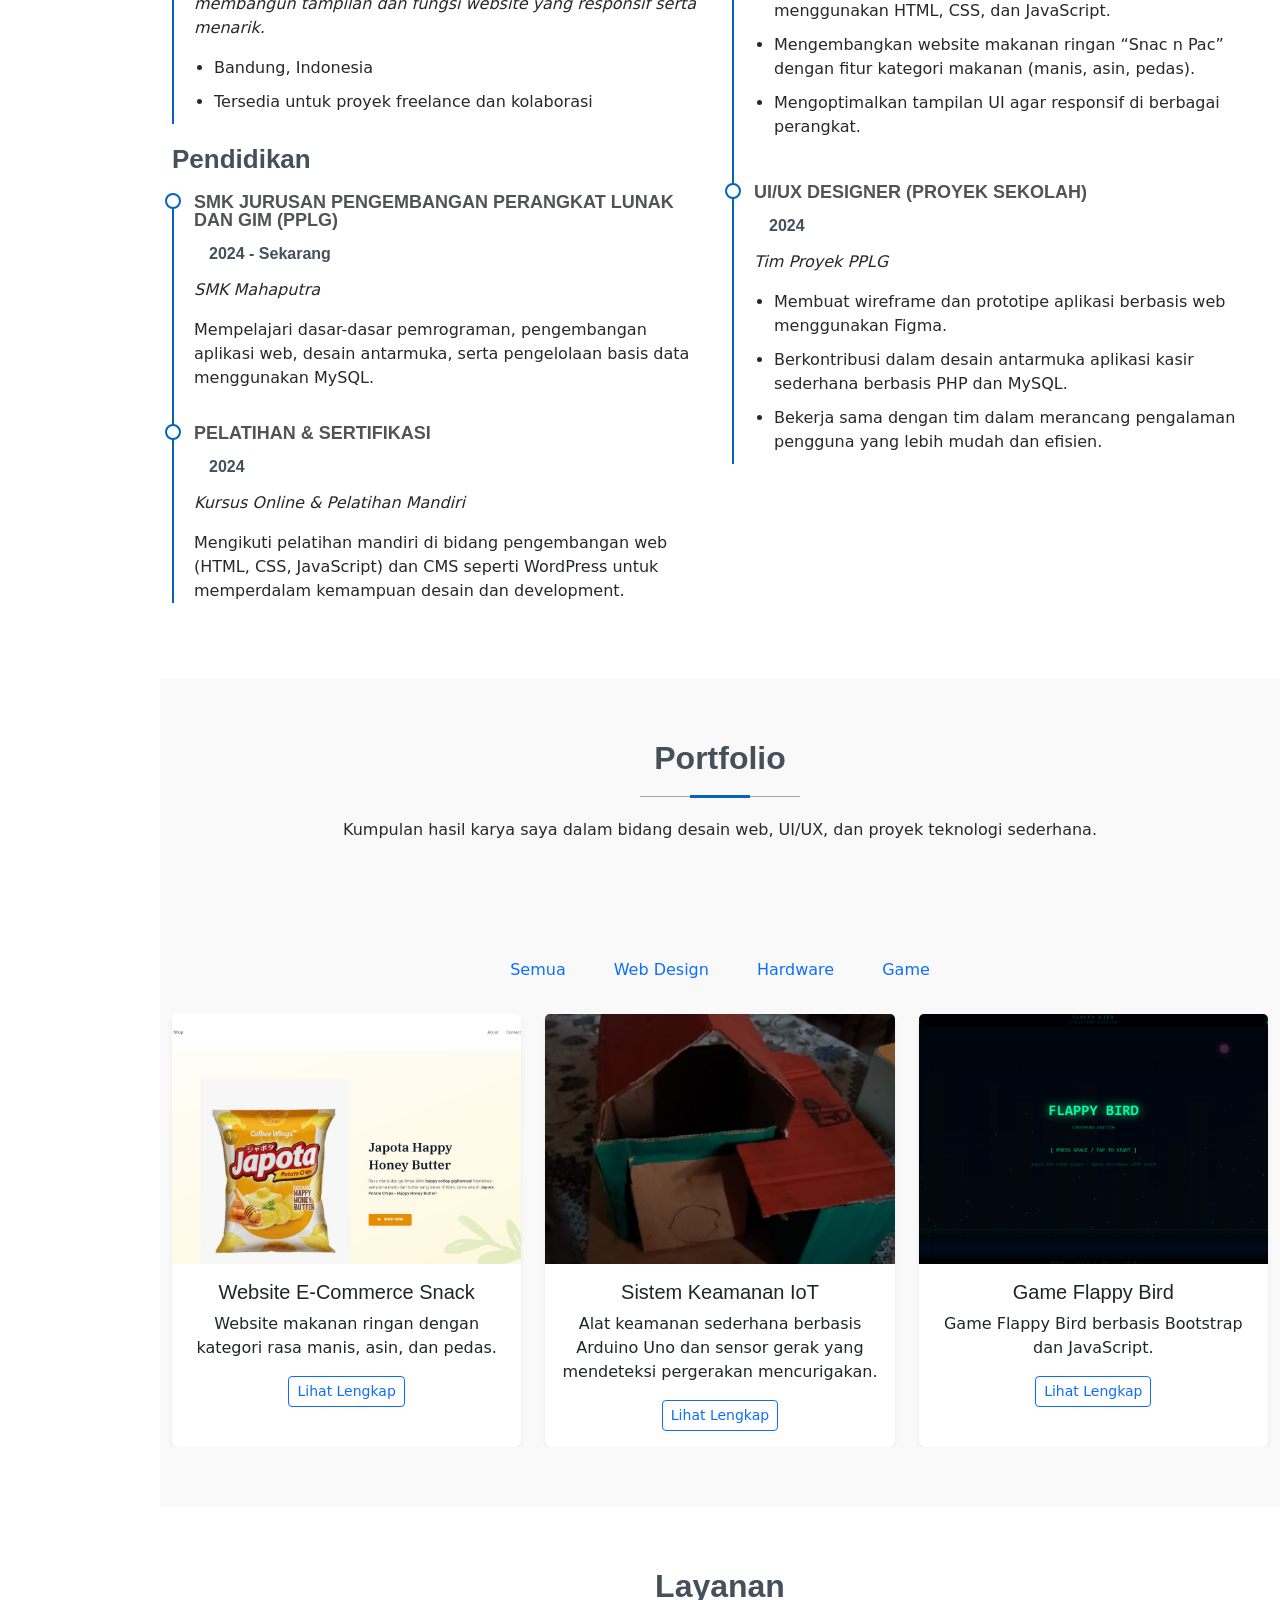
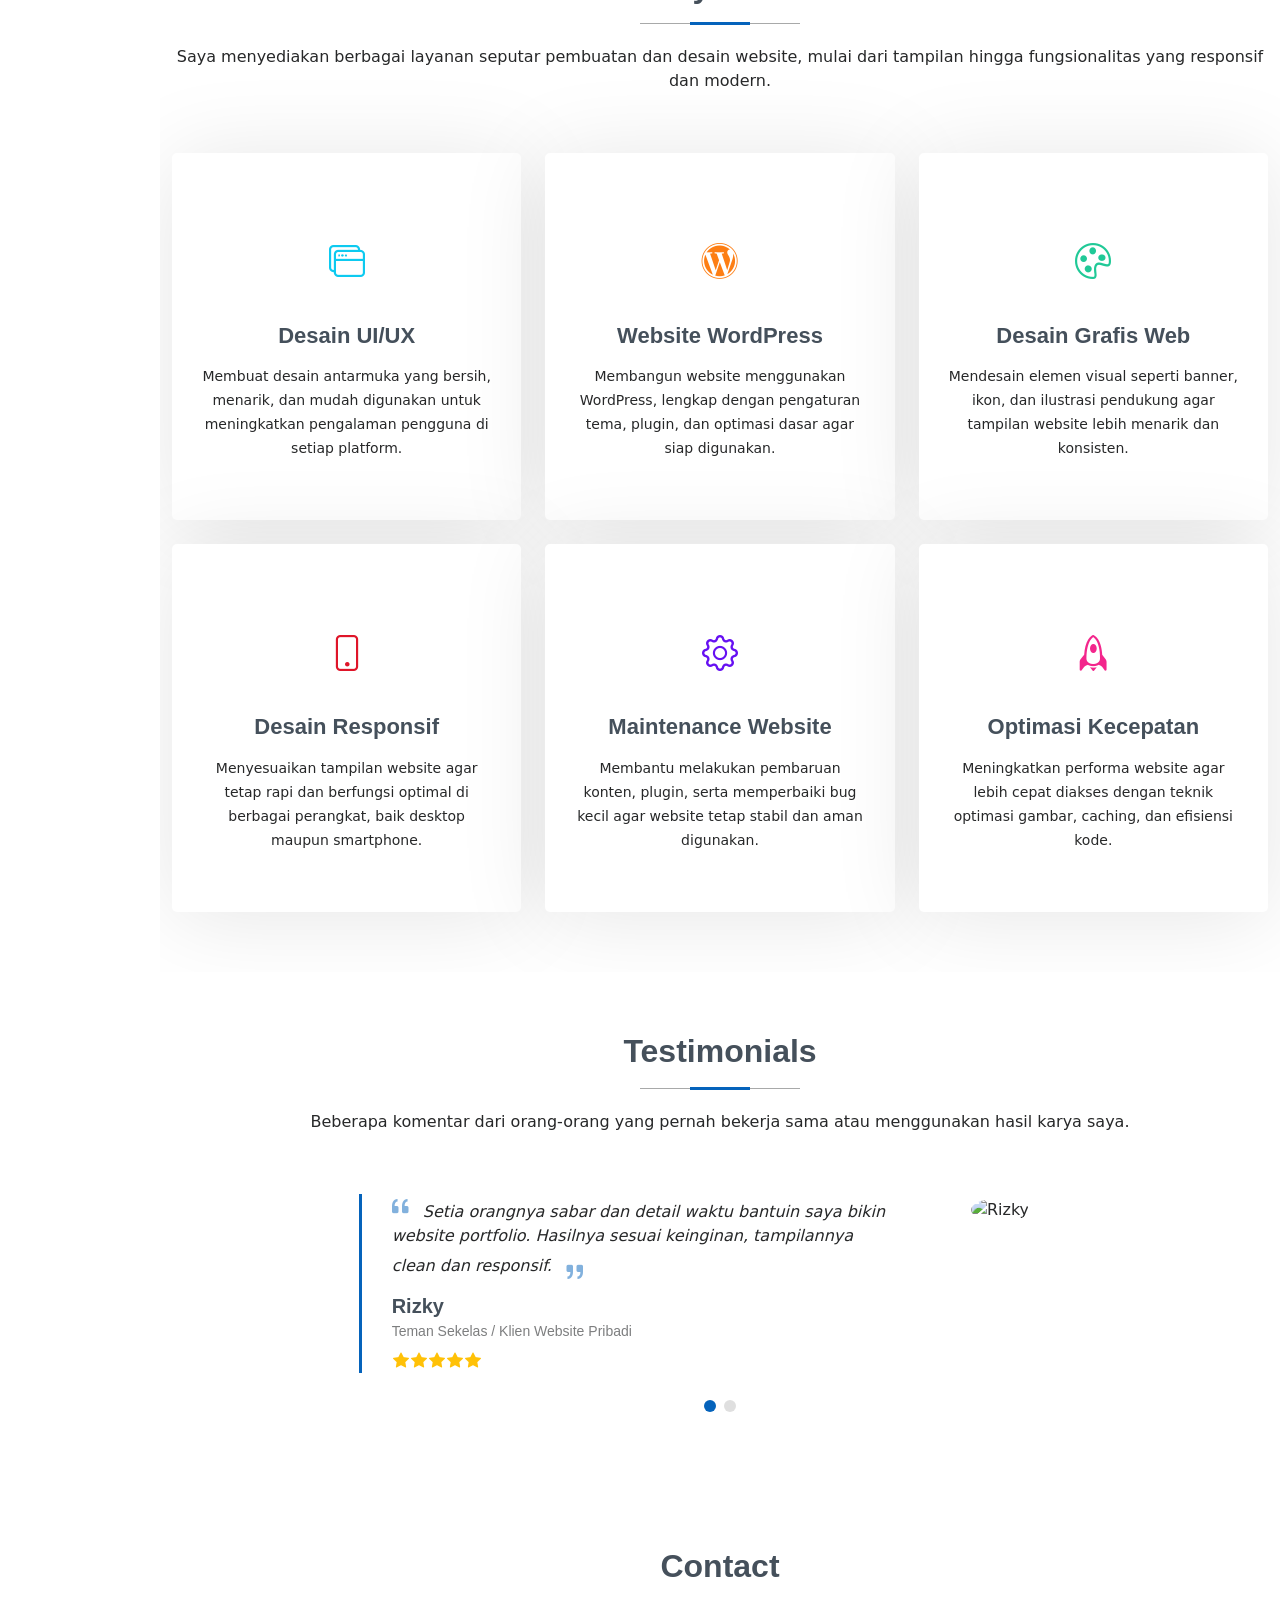
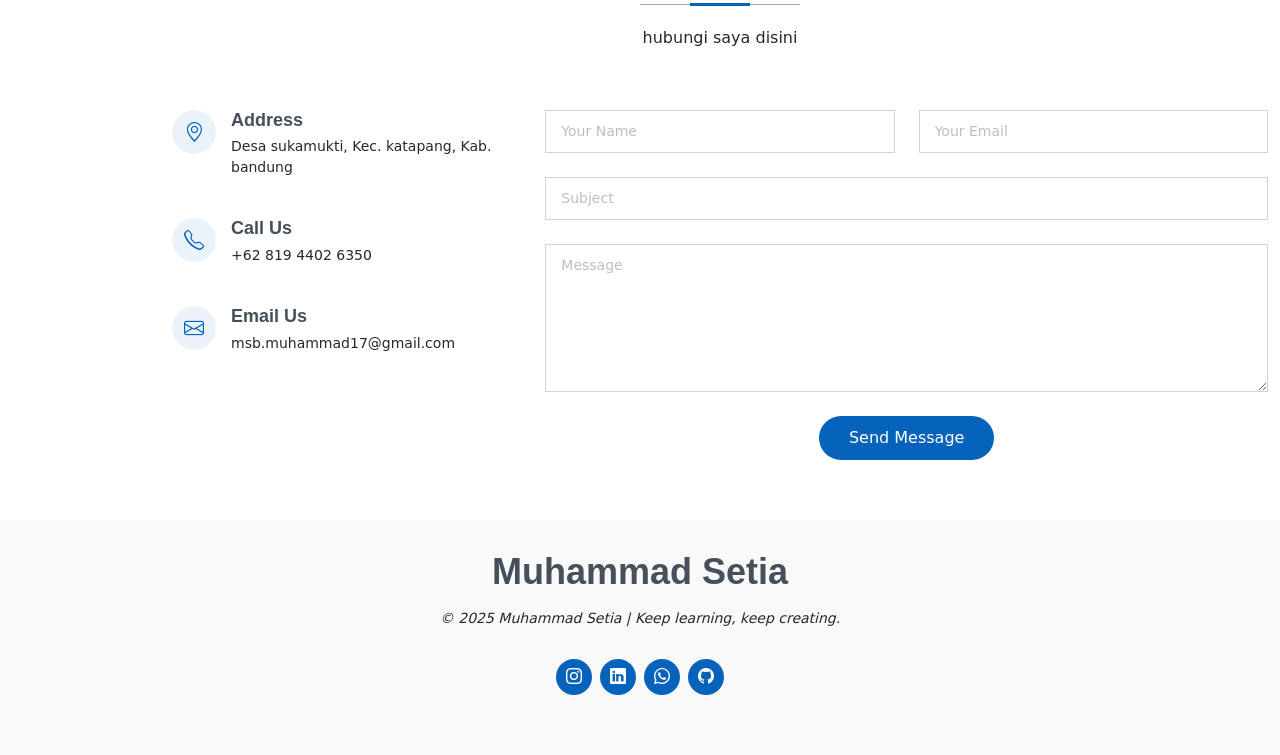
==== commit 6e49a57d: "ganti pp" ====
--- a/index.html
+++ b/index.html
@@ -89,7 +89,7 @@
 
         <div class="row gy-4 justify-content-center">
           <div class="col-lg-4">
-            <img src="assets/img/Bintang Proffesional photo.jpeg" class="img-fluid" alt="">
+            <img src="assets/img/foto proffesional.png" class="img-fluid" alt="">
           </div>
           <div class="col-lg-8 content">
             <h2>Biodata saya </h2>
